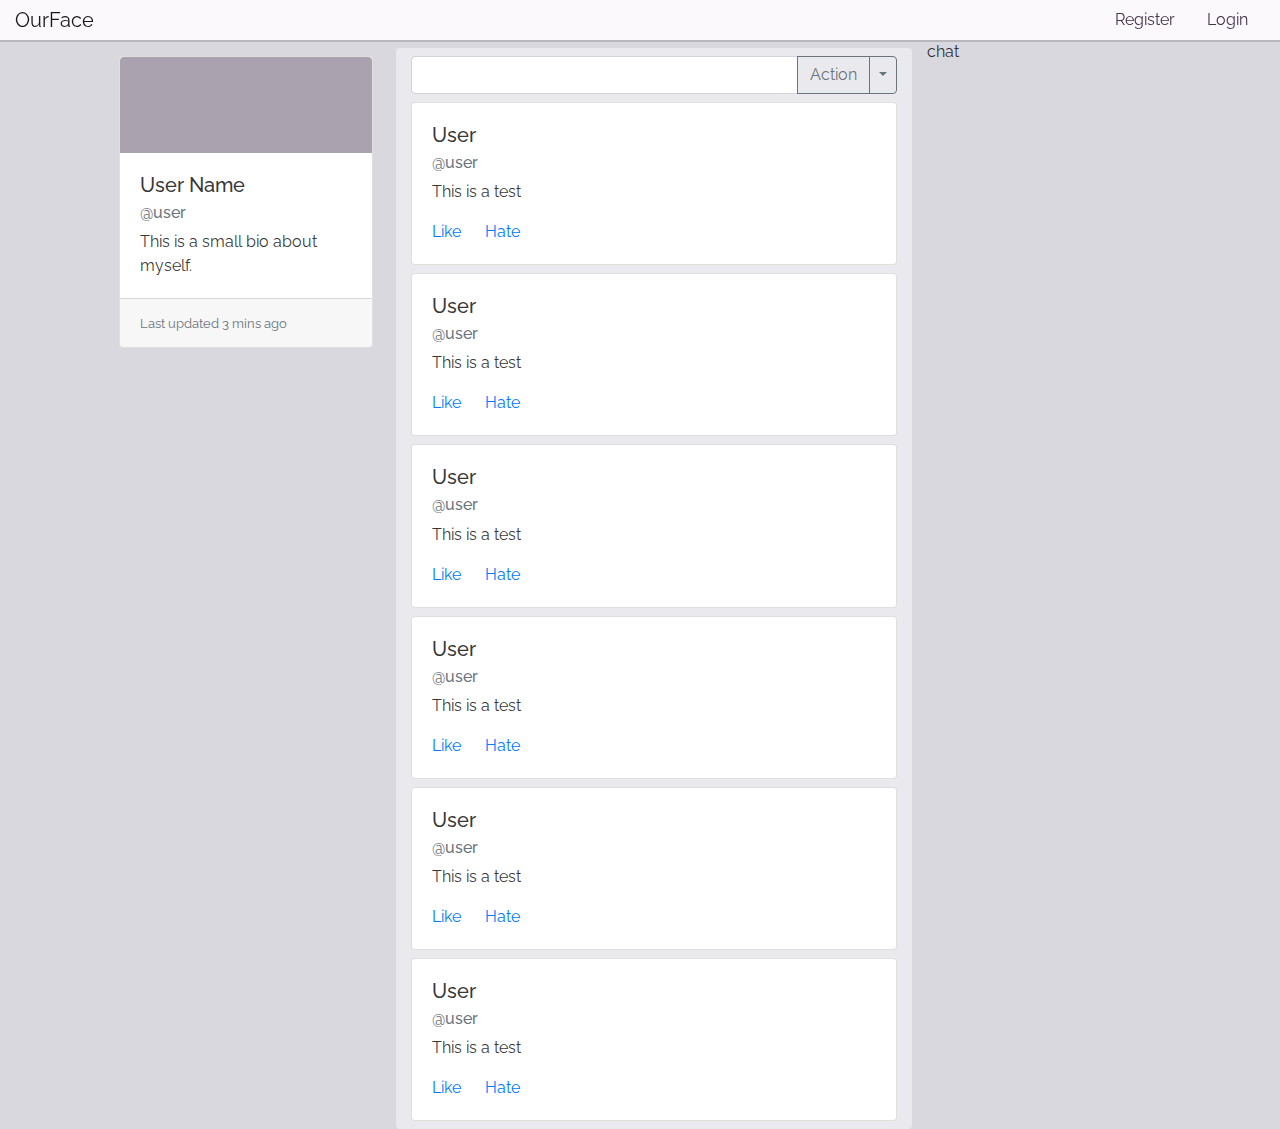
==== squelette/bad.html @ 3f465d60 "Update" ====
<!DOCTYPE html>
<!--[if lte IE 6]><html class="preIE7 preIE8 preIE9"><![endif]-->
<!--[if IE 7]><html class="preIE8 preIE9"><![endif]-->
<!--[if IE 8]><html class="preIE9"><![endif]-->
<!--[if gte IE 9]><!--><html><!--<![endif]-->
  <head>
    <meta charset="UTF-8">
  <meta http-equiv="X-UA-Compatible" content="IE=edge,chrome=1">
  <meta name="viewport" content="width=device-width,initial-scale=1">
    <title>OurFace</title>
  <meta name="author" content="name">
  <meta name="description" content="description here">
  <meta name="keywords" content="keywords,here">

  <link rel="stylesheet" href="//fonts.googleapis.com/css?family=Raleway:200,300,400,500,700" type="text/css">
  <link href="bad/css/bootstrap.min.css" rel="stylesheet">
  <link href="bad/css/bad.css" rel="stylesheet">
  </head>
  <body>
    <script src="https://code.jquery.com/jquery-3.2.1.slim.min.js" integrity="sha384-KJ3o2DKtIkvYIK3UENzmM7KCkRr/rE9/Qpg6aAZGJwFDMVNA/GpGFF93hXpG5KkN" crossorigin="anonymous"></script>
    <script src="https://cdnjs.cloudflare.com/ajax/libs/popper.js/1.12.9/umd/popper.min.js" integrity="sha384-ApNbgh9B+Y1QKtv3Rn7W3mgPxhU9K/ScQsAP7hUibX39j7fakFPskvXusvfa0b4Q" crossorigin="anonymous"></script>
    <script src="https://maxcdn.bootstrapcdn.com/bootstrap/4.0.0/js/bootstrap.min.js" integrity="sha384-JZR6Spejh4U02d8jOt6vLEHfe/JQGiRRSQQxSfFWpi1MquVdAyjUar5+76PVCmYl" crossorigin="anonymous"></script>
    <!-- nav -->
    <nav class="navbar navbar-light fixed-top bg-light flex-md-nowrap p-0 shadow">
      <a class="navbar-brand col-sm-3 col-md-1 mr-0 text-center" href="?">OurFace</a>
      <ul class="nav navbar-right px-3">
        <li class="nav-item">
          <a class="nav-link" href="#">Register</a>
        </li>
        <li class="nav-item">
          <a class="nav-link" href="#">Login</a>
        </li>
      </ul>
    </nav>

    <div class="container-fluid">
      <div class="row">

        <nav class="col col-lg-3 sidebar dashboard dashboard-left">
          <div class="BProfile">
            <div class="card-deck">
              <div class="card">
                <div class="SProfileCover card-img-top"></div>
                <div class="card-body">
                  <h5 class="card-title">User Name</h5>
                  <h6 class="card-subtitle mb-2 text-muted">@user</h6>
                  <p class="card-text">This is a small bio about myself.</p>
                </div>
                <div class="card-footer">
                  <small class="text-muted">Last updated 3 mins ago</small>
                </div>
              </div>
            </div>
          </div>
        </nav>

        <div class="col posts-main">
          <div class="compose">

            <div class="input-group">
              <input type="text" class="form-control" aria-label="Text input with segmented dropdown button">
              <div class="input-group-append">
                <button type="button" class="btn btn-outline-secondary">Action</button>
                <button type="button" class="btn btn-outline-secondary dropdown-toggle dropdown-toggle-split" data-toggle="dropdown" aria-haspopup="true" aria-expanded="false">
                  <span class="sr-only">Toggle Dropdown</span>
                </button>
                <div class="dropdown-menu">
                  <a class="dropdown-item" href="#">Action</a>
                  <a class="dropdown-item" href="#">Another action</a>
                  <a class="dropdown-item" href="#">Something else here</a>
                  <div role="separator" class="dropdown-divider"></div>
                  <a class="dropdown-item" href="#">Separated link</a>
                </div>
              </div>
            </div>
          </div>
          <div>
            <div class="card post">
              <div class="card-body">
                <h5 class="card-title">User</h5>
                <h6 class="card-subtitle mb-2 text-muted">@user</h6>
                <p class="card-text">This is a test</p>
                <a href="#" class="card-link">Like</a>
                <a href="#" class="card-link">Hate</a>
              </div>
            </div>
            <div class="card post">
              <div class="card-body">
                <h5 class="card-title">User</h5>
                <h6 class="card-subtitle mb-2 text-muted">@user</h6>
                <p class="card-text">This is a test</p>
                <a href="#" class="card-link">Like</a>
                <a href="#" class="card-link">Hate</a>
              </div>
            </div>
            <div class="card post">
              <div class="card-body">
                <h5 class="card-title">User</h5>
                <h6 class="card-subtitle mb-2 text-muted">@user</h6>
                <p class="card-text">This is a test</p>
                <a href="#" class="card-link">Like</a>
                <a href="#" class="card-link">Hate</a>
              </div>
            </div>
            <div class="card post">
              <div class="card-body">
                <h5 class="card-title">User</h5>
                <h6 class="card-subtitle mb-2 text-muted">@user</h6>
                <p class="card-text">This is a test</p>
                <a href="#" class="card-link">Like</a>
                <a href="#" class="card-link">Hate</a>
              </div>
            </div>
            <div class="card post">
              <div class="card-body">
                <h5 class="card-title">User</h5>
                <h6 class="card-subtitle mb-2 text-muted">@user</h6>
                <p class="card-text">This is a test</p>
                <a href="#" class="card-link">Like</a>
                <a href="#" class="card-link">Hate</a>
              </div>
            </div>
            <div class="card post">
              <div class="card-body">
                <h5 class="card-title">User</h5>
                <h6 class="card-subtitle mb-2 text-muted">@user</h6>
                <p class="card-text">This is a test</p>
                <a href="#" class="card-link">Like</a>
                <a href="#" class="card-link">Hate</a>
              </div>
            </div>
          </div>
        </div>

        <div class="col-lg-3">
            chat
        </div>

      </div>
    </div>


  </body>
</html>
---- squelette/bad/css/bad.css ----
html, body {
    font-family: 'Raleway', sans-serif;
    background-color: #d9d8df;
    color: rgba(0,0,0,0.8);
}

.bg-light {
  background-color: #fbf9fb!important;
}

.nav-link {
  color:#45324d;
}

.shadow {
    box-shadow: 0 2px 0px rgba(0,0,0,.15)!important;
}

.dashboard-left {
  margin-top: 8px;
  min-width: 300px;
}

.BProfile {
  padding: 8px;
  /*border-radius: 16px;
  background-color: rgba(251, 249, 251, 0.5);*/
}

.posts-main {
  margin-top: 8px;
  background-color: rgba(251, 249, 251, 0.5);
  border-radius: 4px;
  min-width: 300px;
}

.SProfileCover {
  background-color: #aaa3af;
  background-image: url(https://pbs.twimg.com/profile_banners/2763154210/1507469504/600x200);
  background-size: 100%;
  height: 96px;
  border-top-left-radius: inherit;
  border-top-right-radius: inherit;
  background-position: 0 50%;
  width: 100%;
  padding: 0;
  transition: background-size .6s ease-in-out;
}

.compose {
  margin-top: 8px;
}

.post {
  margin-top: 8px;
  margin-bottom: 8px;
}

.container-fluid {
  padding-top: 80px;
  transition: width .6s ease-in-out;
}

@media (min-width: 576px) {
  .container-fluid {
    padding-top: 40px;
  }

  .SProfileCover {
    background-size: cover;
    transition: background-size .6s ease-in-out;
  }

}
@media (min-width: 1100px) {
  .container-fluid {
    width: 85%;
    margin: 0 auto;
    transition: width .6s ease-in-out;
  }
  .SProfileCover {
    background-size: cover;
    transition: background-size .6s ease-in-out;
  }
}
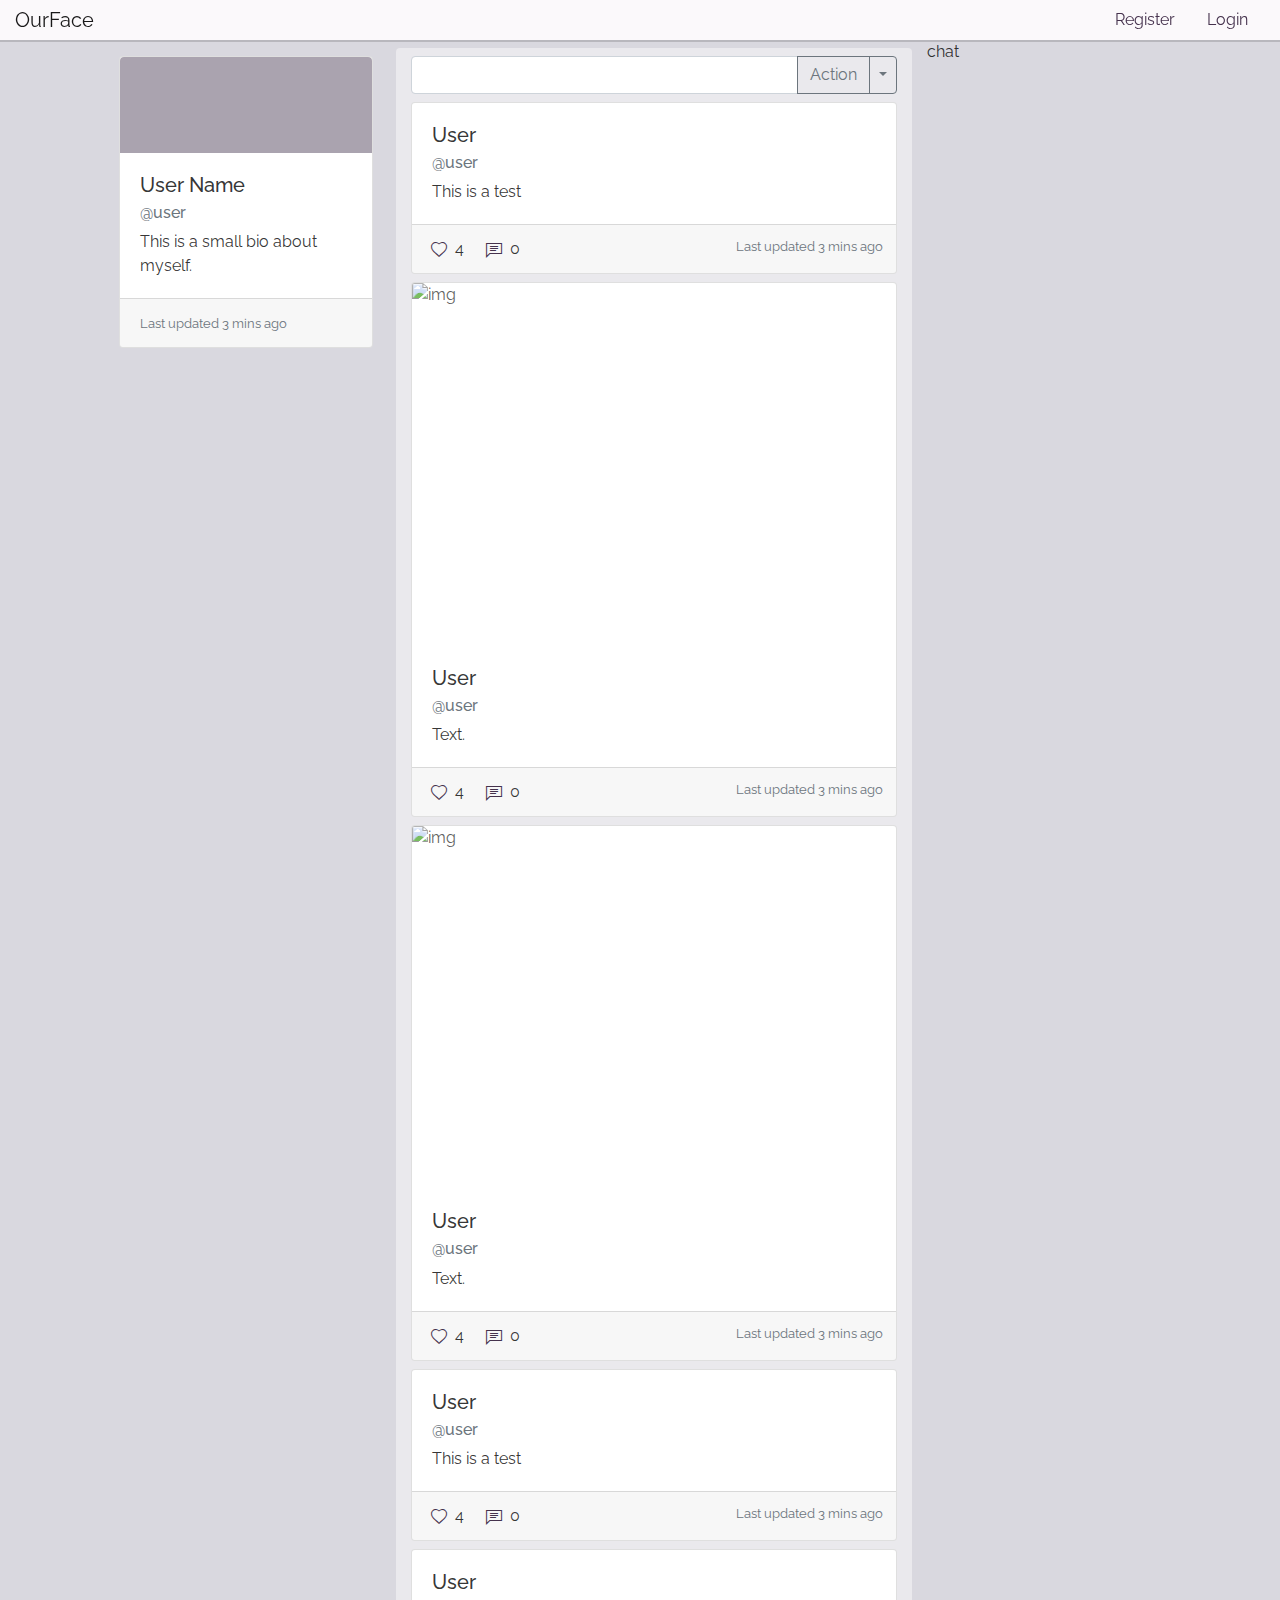
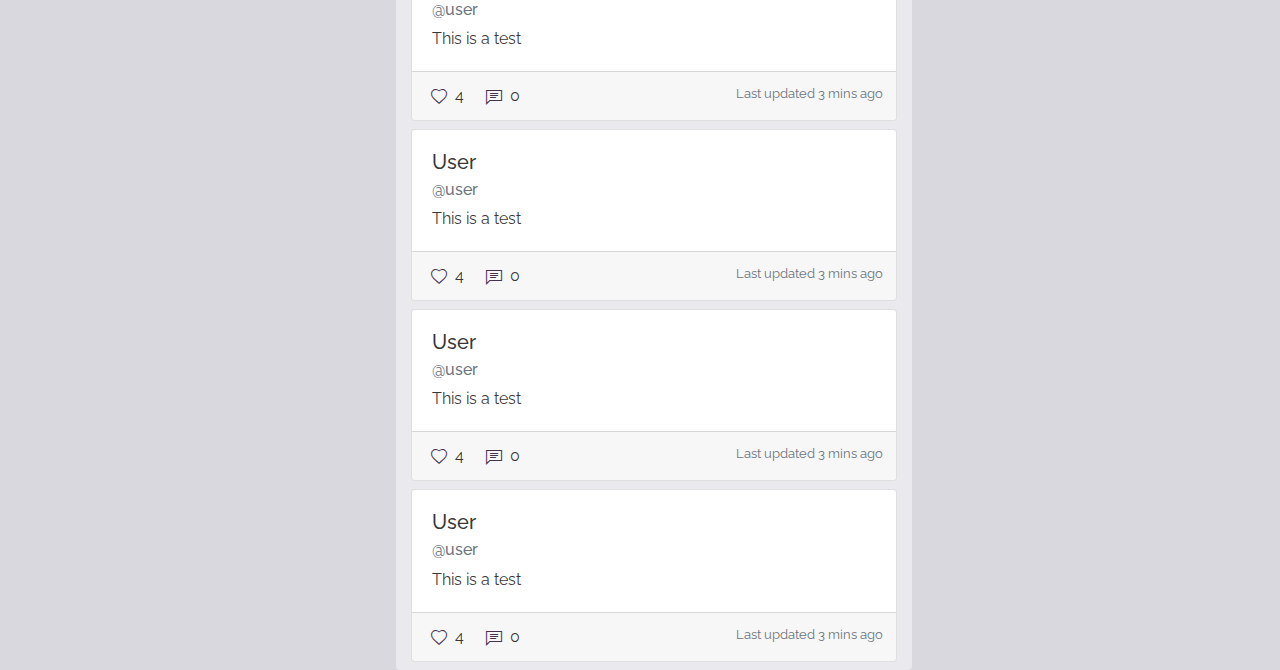
==== commit fbc08598: "Added fontIcon" ====
--- a/squelette/bad.html
+++ b/squelette/bad.html
@@ -14,6 +14,7 @@
 
   <link rel="stylesheet" href="//fonts.googleapis.com/css?family=Raleway:200,300,400,500,700" type="text/css">
   <link href="bad/css/bootstrap.min.css" rel="stylesheet">
+  <link href="css/icons.css" rel="stylesheet">
   <link href="bad/css/bad.css" rel="stylesheet">
   </head>
   <body>
@@ -80,53 +81,217 @@
                 <h5 class="card-title">User</h5>
                 <h6 class="card-subtitle mb-2 text-muted">@user</h6>
                 <p class="card-text">This is a test</p>
-                <a href="#" class="card-link">Like</a>
-                <a href="#" class="card-link">Hate</a>
-              </div>
-            </div>
-            <div class="card post">
-              <div class="card-body">
-                <h5 class="card-title">User</h5>
-                <h6 class="card-subtitle mb-2 text-muted">@user</h6>
-                <p class="card-text">This is a test</p>
-                <a href="#" class="card-link">Like</a>
-                <a href="#" class="card-link">Hate</a>
-              </div>
-            </div>
-            <div class="card post">
-              <div class="card-body">
-                <h5 class="card-title">User</h5>
-                <h6 class="card-subtitle mb-2 text-muted">@user</h6>
-                <p class="card-text">This is a test</p>
-                <a href="#" class="card-link">Like</a>
-                <a href="#" class="card-link">Hate</a>
-              </div>
-            </div>
-            <div class="card post">
-              <div class="card-body">
-                <h5 class="card-title">User</h5>
-                <h6 class="card-subtitle mb-2 text-muted">@user</h6>
-                <p class="card-text">This is a test</p>
-                <a href="#" class="card-link">Like</a>
-                <a href="#" class="card-link">Hate</a>
-              </div>
-            </div>
-            <div class="card post">
-              <div class="card-body">
-                <h5 class="card-title">User</h5>
-                <h6 class="card-subtitle mb-2 text-muted">@user</h6>
-                <p class="card-text">This is a test</p>
-                <a href="#" class="card-link">Like</a>
-                <a href="#" class="card-link">Hate</a>
-              </div>
-            </div>
-            <div class="card post">
-              <div class="card-body">
-                <h5 class="card-title">User</h5>
-                <h6 class="card-subtitle mb-2 text-muted">@user</h6>
-                <p class="card-text">This is a test</p>
-                <a href="#" class="card-link">Like</a>
-                <a href="#" class="card-link">Hate</a>
+              </div>
+              <div class="card-footer">
+                <div class="post-actions row">
+                  <div href="#" class="post-action">
+                    <span class="icon icon-like">
+                    </span>
+                    <span class="count">4</span>
+                  </div>
+                  <div href="#" class="post-action">
+                    <span class="icon icon-com">
+                    </span>
+                    <span class="count">0</span>
+                  </div>
+
+                  <div class="card-link flex-grow-1 post-date">
+                    <small class="text-muted float-right">Last updated 3 mins ago</small>
+                  </div>
+                </div>
+              </div>
+            </div>
+
+            <div class="card post">
+              <div class="post-image">
+                <div class="post-image-align">
+                  <div class="post-image-contain">
+                    <img class="post-img card-img-top" alt="img" src="https://pbs.twimg.com/media/Dr8nJ-mX0AA-Ora.jpg">
+                  </div>
+                </div>
+
+              </div>
+              <div class="card-body">
+                <h5 class="card-title">User</h5>
+                <h6 class="card-subtitle mb-2 text-muted">@user</h6>
+                <p class="card-text">Text.</p>
+              </div>
+              <div class="card-footer">
+                <div class="post-actions row">
+                  <div href="#" class="post-action">
+                    <span class="icon icon-like">
+                    </span>
+                    <span class="count">4</span>
+                  </div>
+                  <div href="#" class="post-action">
+                    <span class="icon icon-com">
+                    </span>
+                    <span class="count">0</span>
+                  </div>
+
+                  <div class="card-link flex-grow-1 post-date">
+                    <small class="text-muted float-right">Last updated 3 mins ago</small>
+                  </div>
+                </div>
+              </div>
+            </div>
+
+            <div class="card post">
+              <div class="post-image">
+                <div class="post-image-align">
+                  <div class="post-image-contain">
+                    <img class="post-img card-img-top" alt="img" src="https://pbs.twimg.com/media/Dr8nJ-mX0AA-Ora.jpg">
+                  </div>
+                </div>
+
+              </div>
+              <div class="card-body">
+                <h5 class="card-title">User</h5>
+                <h6 class="card-subtitle mb-2 text-muted">@user</h6>
+                <p class="card-text">Text.</p>
+              </div>
+              <div class="card-footer">
+                <div class="post-actions row">
+                  <div href="#" class="post-action">
+                    <span class="icon icon-like">
+                    </span>
+                    <span class="count">4</span>
+                  </div>
+                  <div href="#" class="post-action">
+                    <span class="icon icon-com">
+                    </span>
+                    <span class="count">0</span>
+                  </div>
+
+                  <div class="card-link flex-grow-1 post-date">
+                    <small class="text-muted float-right">Last updated 3 mins ago</small>
+                  </div>
+                </div>
+              </div>
+            </div>
+
+            <div class="card post">
+              <div class="card-body">
+                <h5 class="card-title">User</h5>
+                <h6 class="card-subtitle mb-2 text-muted">@user</h6>
+                <p class="card-text">This is a test</p>
+              </div>
+              <div class="card-footer">
+                <div class="post-actions row">
+                  <div href="#" class="post-action">
+                    <span class="icon icon-like">
+                    </span>
+                    <span class="count">4</span>
+                  </div>
+                  <div href="#" class="post-action">
+                    <span class="icon icon-com">
+                    </span>
+                    <span class="count">0</span>
+                  </div>
+
+                  <div class="card-link flex-grow-1 post-date">
+                    <small class="text-muted float-right">Last updated 3 mins ago</small>
+                  </div>
+                </div>
+              </div>            </div>
+            <div class="card post">
+              <div class="card-body">
+                <h5 class="card-title">User</h5>
+                <h6 class="card-subtitle mb-2 text-muted">@user</h6>
+                <p class="card-text">This is a test</p>
+              </div>
+              <div class="card-footer">
+                <div class="post-actions row">
+                  <div href="#" class="post-action">
+                    <span class="icon icon-like">
+                    </span>
+                    <span class="count">4</span>
+                  </div>
+                  <div href="#" class="post-action">
+                    <span class="icon icon-com">
+                    </span>
+                    <span class="count">0</span>
+                  </div>
+
+                  <div class="card-link flex-grow-1 post-date">
+                    <small class="text-muted float-right">Last updated 3 mins ago</small>
+                  </div>
+                </div>
+              </div>
+            </div>
+            <div class="card post">
+              <div class="card-body">
+                <h5 class="card-title">User</h5>
+                <h6 class="card-subtitle mb-2 text-muted">@user</h6>
+                <p class="card-text">This is a test</p>
+              </div>
+              <div class="card-footer">
+                <div class="post-actions row">
+                  <div href="#" class="post-action">
+                    <span class="icon icon-like">
+                    </span>
+                    <span class="count">4</span>
+                  </div>
+                  <div href="#" class="post-action">
+                    <span class="icon icon-com">
+                    </span>
+                    <span class="count">0</span>
+                  </div>
+
+                  <div class="card-link flex-grow-1 post-date">
+                    <small class="text-muted float-right">Last updated 3 mins ago</small>
+                  </div>
+                </div>
+              </div>
+            </div>
+            <div class="card post">
+              <div class="card-body">
+                <h5 class="card-title">User</h5>
+                <h6 class="card-subtitle mb-2 text-muted">@user</h6>
+                <p class="card-text">This is a test</p>
+              </div>
+              <div class="card-footer">
+                <div class="post-actions row">
+                  <div href="#" class="post-action">
+                    <span class="icon icon-like">
+                    </span>
+                    <span class="count">4</span>
+                  </div>
+                  <div href="#" class="post-action">
+                    <span class="icon icon-com">
+                    </span>
+                    <span class="count">0</span>
+                  </div>
+
+                  <div class="card-link flex-grow-1 post-date">
+                    <small class="text-muted float-right">Last updated 3 mins ago</small>
+                  </div>
+                </div>
+              </div>
+            </div>
+            <div class="card post">
+              <div class="card-body">
+                <h5 class="card-title">User</h5>
+                <h6 class="card-subtitle mb-2 text-muted">@user</h6>
+                <p class="card-text">This is a test</p>
+              </div>
+              <div class="card-footer">
+                <div class="post-actions row">
+                  <div href="#" class="post-action">
+                    <span class="icon icon-like">
+                    </span>
+                    <span class="count">4</span>
+                  </div>
+                  <div href="#" class="post-action">
+                    <span class="icon icon-com">
+                    </span>
+                    <span class="count">0</span>
+                  </div>
+
+                  <div class="card-link flex-grow-1 post-date">
+                    <small class="text-muted float-right">Last updated 3 mins ago</small>
+                  </div>
+                </div>
               </div>
             </div>
           </div>
--- a/squelette/css/icons.css
+++ b/squelette/css/icons.css
@@ -0,0 +1,52 @@
+@font-face {
+  font-family: 'phoebe';
+  src:  url('../fonts/phoebe.eot?wy4dy6');
+  src:  url('../fonts/phoebe.eot?wy4dy6#iefix') format('embedded-opentype'),
+    url('../fonts/phoebe.ttf?wy4dy6') format('truetype'),
+    url('../fonts/phoebe.woff?wy4dy6') format('woff'),
+    url('../fonts/phoebe.svg?wy4dy6#phoebe') format('svg');
+  font-weight: normal;
+  font-style: normal;
+}
+
+.icon {
+  /* use !important to prevent issues with browser extensions that change fonts */
+  font-family: 'phoebe' !important;
+  speak: none;
+  font-style: normal;
+  font-weight: normal;
+  font-variant: normal;
+  text-transform: none;
+  line-height: 1;
+
+  /* Better Font Rendering =========== */
+  -webkit-font-smoothing: antialiased;
+  -moz-osx-font-smoothing: grayscale;
+
+  font-size: 24px;
+}
+
+.icon-like:before {
+  content: "\e900";
+  color: #45324d;
+}
+.icon-like-b:before {
+  content: "\e901";
+  color: #45324d;
+}
+.icon-com:before {
+  content: "\e902";
+  color: #45324d;
+}
+.icon-com-b:before {
+  content: "\e903";
+  color: #45324d;
+}
+.icon-edit:before {
+  content: "\e904";
+  color: #45324d;
+}
+.icon-edit-b:before {
+  content: "\e905";
+  color: #45324d;
+}
--- a/squelette/bad/css/bad.css
+++ b/squelette/bad/css/bad.css
@@ -1,3 +1,9 @@
+@font-face {
+	font-family: 'rosettaIconFont';
+	src: url(../fonts/rosetta-icons-Regular.woff);
+	src: url(../fonts/rosetta-icons-Regular.ttf);
+}
+
 html, body {
     font-family: 'Raleway', sans-serif;
     background-color: #d9d8df;
@@ -25,6 +31,40 @@
   padding: 8px;
   /*border-radius: 16px;
   background-color: rgba(251, 249, 251, 0.5);*/
+}
+
+.post-image {
+  overflow: hidden;
+  position: relative;
+  vertical-align: top;
+  width: 100%;
+  /* max-width: 312px; */
+  max-height: 384px;
+  /* border: 1px solid rgba(0,0,0,0.1); */
+  opacity: .8;
+}
+
+.post-image-align {
+  padding-top: 75%;
+  display: block;
+}
+
+.post-image-contain {
+  bottom: 0;
+  left: 0;
+  position: absolute;
+  right: 0;
+  top: 0;
+  height: 100%;
+  width: 100%;
+}
+
+.post-img {
+  width: 100%;
+  top: -0px;
+  position: relative;
+  display: block;
+  max-width: 100%;
 }
 
 .posts-main {
@@ -61,6 +101,41 @@
   transition: width .6s ease-in-out;
 }
 
+.post-actions {
+  display: flex;
+}
+.post-action {
+  display: flex;
+  margin-left: 8px;
+  border-radius: 12px;
+  padding-right: 8px;
+  padding-left: 2px;
+  transition: all .2s ease-in-out;
+}
+.post-action:hover {
+  background: rgba(231, 73, 148, .3);
+  cursor: pointer;
+  transition: all .2s ease-in-out;
+}
+
+.post-date {
+  padding-right: 8px;
+}
+
+.count {
+  margin-left: 4px;
+}
+
+.icon {
+  width: 24px;
+  height: 24px;
+  display: block;
+}
+
+.icon-like {
+  /*background-image: url(../../images/ico/like.svg);*/
+}
+
 @media (min-width: 576px) {
   .container-fluid {
     padding-top: 40px;
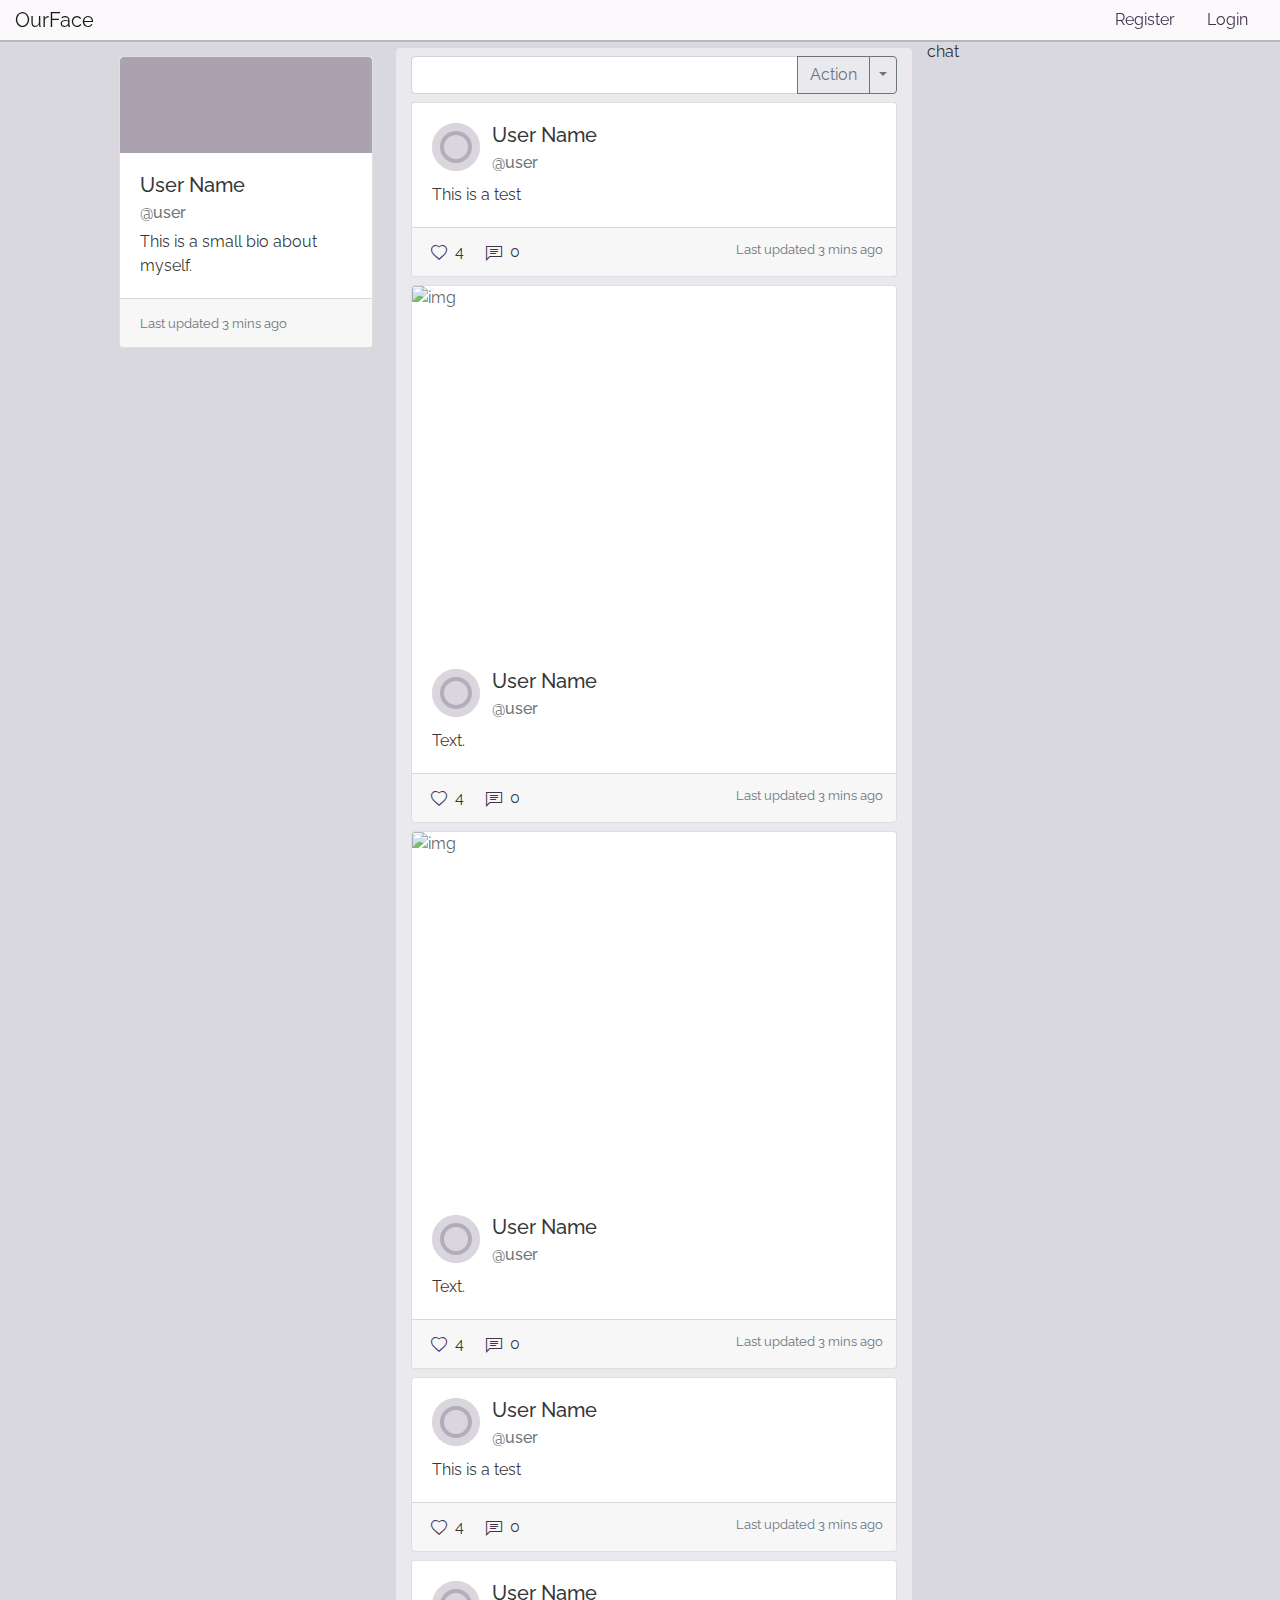
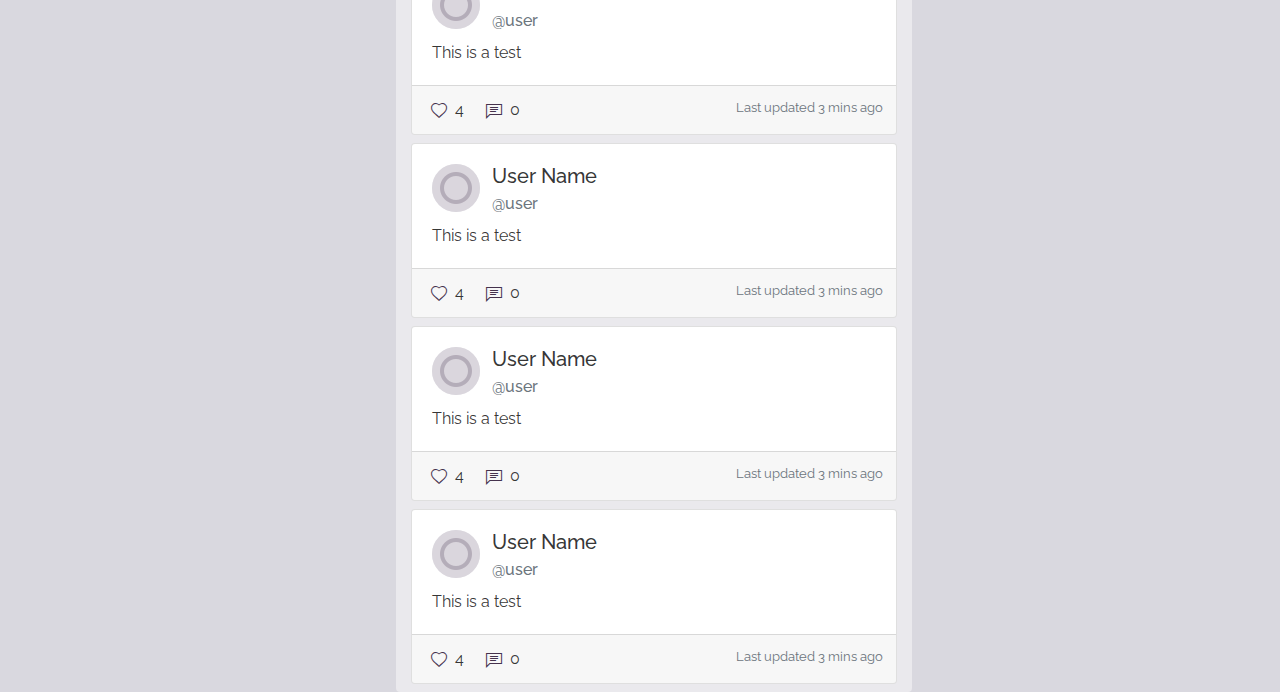
==== commit 16561f4f: "push" ====
--- a/squelette/bad.html
+++ b/squelette/bad.html
@@ -78,8 +78,15 @@
           <div>
             <div class="card post">
               <div class="card-body">
-                <h5 class="card-title">User</h5>
-                <h6 class="card-subtitle mb-2 text-muted">@user</h6>
+                <div class="d-flex account-small">
+                  <div class="avatar-container">
+                    <img class="avatar-image" src="images/ico/def48.png" alt="">
+                  </div>
+                  <div class="name-container flex-grow-1">
+                    <h5 class="card-title">User Name</h5>
+                    <h6 class="card-subtitle mb-2 text-muted">@user</h6>
+                  </div>
+                </div>
                 <p class="card-text">This is a test</p>
               </div>
               <div class="card-footer">
@@ -112,8 +119,15 @@
 
               </div>
               <div class="card-body">
-                <h5 class="card-title">User</h5>
-                <h6 class="card-subtitle mb-2 text-muted">@user</h6>
+                <div class="d-flex account-small">
+                  <div class="avatar-container">
+                    <img class="avatar-image" src="images/ico/def48.png" alt="">
+                  </div>
+                  <div class="name-container flex-grow-1">
+                    <h5 class="card-title">User Name</h5>
+                    <h6 class="card-subtitle mb-2 text-muted">@user</h6>
+                  </div>
+                </div>
                 <p class="card-text">Text.</p>
               </div>
               <div class="card-footer">
@@ -146,8 +160,15 @@
 
               </div>
               <div class="card-body">
-                <h5 class="card-title">User</h5>
-                <h6 class="card-subtitle mb-2 text-muted">@user</h6>
+                <div class="d-flex account-small">
+                  <div class="avatar-container">
+                    <img class="avatar-image" src="images/ico/def48.png" alt="">
+                  </div>
+                  <div class="name-container flex-grow-1">
+                    <h5 class="card-title">User Name</h5>
+                    <h6 class="card-subtitle mb-2 text-muted">@user</h6>
+                  </div>
+                </div>
                 <p class="card-text">Text.</p>
               </div>
               <div class="card-footer">
@@ -172,8 +193,15 @@
 
             <div class="card post">
               <div class="card-body">
-                <h5 class="card-title">User</h5>
-                <h6 class="card-subtitle mb-2 text-muted">@user</h6>
+                <div class="d-flex account-small">
+                  <div class="avatar-container">
+                    <img class="avatar-image" src="images/ico/def48.png" alt="">
+                  </div>
+                  <div class="name-container flex-grow-1">
+                    <h5 class="card-title">User Name</h5>
+                    <h6 class="card-subtitle mb-2 text-muted">@user</h6>
+                  </div>
+                </div>
                 <p class="card-text">This is a test</p>
               </div>
               <div class="card-footer">
@@ -196,83 +224,111 @@
               </div>            </div>
             <div class="card post">
               <div class="card-body">
-                <h5 class="card-title">User</h5>
-                <h6 class="card-subtitle mb-2 text-muted">@user</h6>
-                <p class="card-text">This is a test</p>
-              </div>
-              <div class="card-footer">
-                <div class="post-actions row">
-                  <div href="#" class="post-action">
-                    <span class="icon icon-like">
-                    </span>
-                    <span class="count">4</span>
-                  </div>
-                  <div href="#" class="post-action">
-                    <span class="icon icon-com">
-                    </span>
-                    <span class="count">0</span>
-                  </div>
-
-                  <div class="card-link flex-grow-1 post-date">
-                    <small class="text-muted float-right">Last updated 3 mins ago</small>
-                  </div>
-                </div>
-              </div>
-            </div>
-            <div class="card post">
-              <div class="card-body">
-                <h5 class="card-title">User</h5>
-                <h6 class="card-subtitle mb-2 text-muted">@user</h6>
-                <p class="card-text">This is a test</p>
-              </div>
-              <div class="card-footer">
-                <div class="post-actions row">
-                  <div href="#" class="post-action">
-                    <span class="icon icon-like">
-                    </span>
-                    <span class="count">4</span>
-                  </div>
-                  <div href="#" class="post-action">
-                    <span class="icon icon-com">
-                    </span>
-                    <span class="count">0</span>
-                  </div>
-
-                  <div class="card-link flex-grow-1 post-date">
-                    <small class="text-muted float-right">Last updated 3 mins ago</small>
-                  </div>
-                </div>
-              </div>
-            </div>
-            <div class="card post">
-              <div class="card-body">
-                <h5 class="card-title">User</h5>
-                <h6 class="card-subtitle mb-2 text-muted">@user</h6>
-                <p class="card-text">This is a test</p>
-              </div>
-              <div class="card-footer">
-                <div class="post-actions row">
-                  <div href="#" class="post-action">
-                    <span class="icon icon-like">
-                    </span>
-                    <span class="count">4</span>
-                  </div>
-                  <div href="#" class="post-action">
-                    <span class="icon icon-com">
-                    </span>
-                    <span class="count">0</span>
-                  </div>
-
-                  <div class="card-link flex-grow-1 post-date">
-                    <small class="text-muted float-right">Last updated 3 mins ago</small>
-                  </div>
-                </div>
-              </div>
-            </div>
-            <div class="card post">
-              <div class="card-body">
-                <h5 class="card-title">User</h5>
-                <h6 class="card-subtitle mb-2 text-muted">@user</h6>
+                <div class="d-flex account-small">
+                  <div class="avatar-container">
+                    <img class="avatar-image" src="images/ico/def48.png" alt="">
+                  </div>
+                  <div class="name-container flex-grow-1">
+                    <h5 class="card-title">User Name</h5>
+                    <h6 class="card-subtitle mb-2 text-muted">@user</h6>
+                  </div>
+                </div>
+                <p class="card-text">This is a test</p>
+              </div>
+              <div class="card-footer">
+                <div class="post-actions row">
+                  <div href="#" class="post-action">
+                    <span class="icon icon-like">
+                    </span>
+                    <span class="count">4</span>
+                  </div>
+                  <div href="#" class="post-action">
+                    <span class="icon icon-com">
+                    </span>
+                    <span class="count">0</span>
+                  </div>
+
+                  <div class="card-link flex-grow-1 post-date">
+                    <small class="text-muted float-right">Last updated 3 mins ago</small>
+                  </div>
+                </div>
+              </div>
+            </div>
+            <div class="card post">
+              <div class="card-body">
+                <div class="d-flex account-small">
+                  <div class="avatar-container">
+                    <img class="avatar-image" src="images/ico/def48.png" alt="">
+                  </div>
+                  <div class="name-container flex-grow-1">
+                    <h5 class="card-title">User Name</h5>
+                    <h6 class="card-subtitle mb-2 text-muted">@user</h6>
+                  </div>
+                </div>
+                <p class="card-text">This is a test</p>
+              </div>
+              <div class="card-footer">
+                <div class="post-actions row">
+                  <div href="#" class="post-action">
+                    <span class="icon icon-like">
+                    </span>
+                    <span class="count">4</span>
+                  </div>
+                  <div href="#" class="post-action">
+                    <span class="icon icon-com">
+                    </span>
+                    <span class="count">0</span>
+                  </div>
+
+                  <div class="card-link flex-grow-1 post-date">
+                    <small class="text-muted float-right">Last updated 3 mins ago</small>
+                  </div>
+                </div>
+              </div>
+            </div>
+            <div class="card post">
+              <div class="card-body">
+                <div class="d-flex account-small">
+                  <div class="avatar-container">
+                    <img class="avatar-image" src="images/ico/def48.png" alt="">
+                  </div>
+                  <div class="name-container flex-grow-1">
+                    <h5 class="card-title">User Name</h5>
+                    <h6 class="card-subtitle mb-2 text-muted">@user</h6>
+                  </div>
+                </div>
+                <p class="card-text">This is a test</p>
+              </div>
+              <div class="card-footer">
+                <div class="post-actions row">
+                  <div href="#" class="post-action">
+                    <span class="icon icon-like">
+                    </span>
+                    <span class="count">4</span>
+                  </div>
+                  <div href="#" class="post-action">
+                    <span class="icon icon-com">
+                    </span>
+                    <span class="count">0</span>
+                  </div>
+
+                  <div class="card-link flex-grow-1 post-date">
+                    <small class="text-muted float-right">Last updated 3 mins ago</small>
+                  </div>
+                </div>
+              </div>
+            </div>
+            <div class="card post">
+              <div class="card-body">
+                <div class="d-flex account-small">
+                  <div class="avatar-container">
+                    <img class="avatar-image" src="images/ico/def48.png" alt="">
+                  </div>
+                  <div class="name-container flex-grow-1">
+                    <h5 class="card-title">User Name</h5>
+                    <h6 class="card-subtitle mb-2 text-muted">@user</h6>
+                  </div>
+                </div>
                 <p class="card-text">This is a test</p>
               </div>
               <div class="card-footer">
--- a/squelette/bad/css/bad.css
+++ b/squelette/bad/css/bad.css
@@ -101,6 +101,23 @@
   transition: width .6s ease-in-out;
 }
 
+.avatar-image {
+  background: #eae9ed;
+  display: block;
+  width: 48px;
+  height: 48px;
+  border-radius: 50%;
+}
+
+.account-small {
+  margin-bottom: 12px;
+  height: 48px;
+}
+
+.name-container {
+  padding-left: 12px;
+}
+
 .post-actions {
   display: flex;
 }
@@ -113,7 +130,7 @@
   transition: all .2s ease-in-out;
 }
 .post-action:hover {
-  background: rgba(231, 73, 148, .3);
+  background: #dad6dd;
   cursor: pointer;
   transition: all .2s ease-in-out;
 }
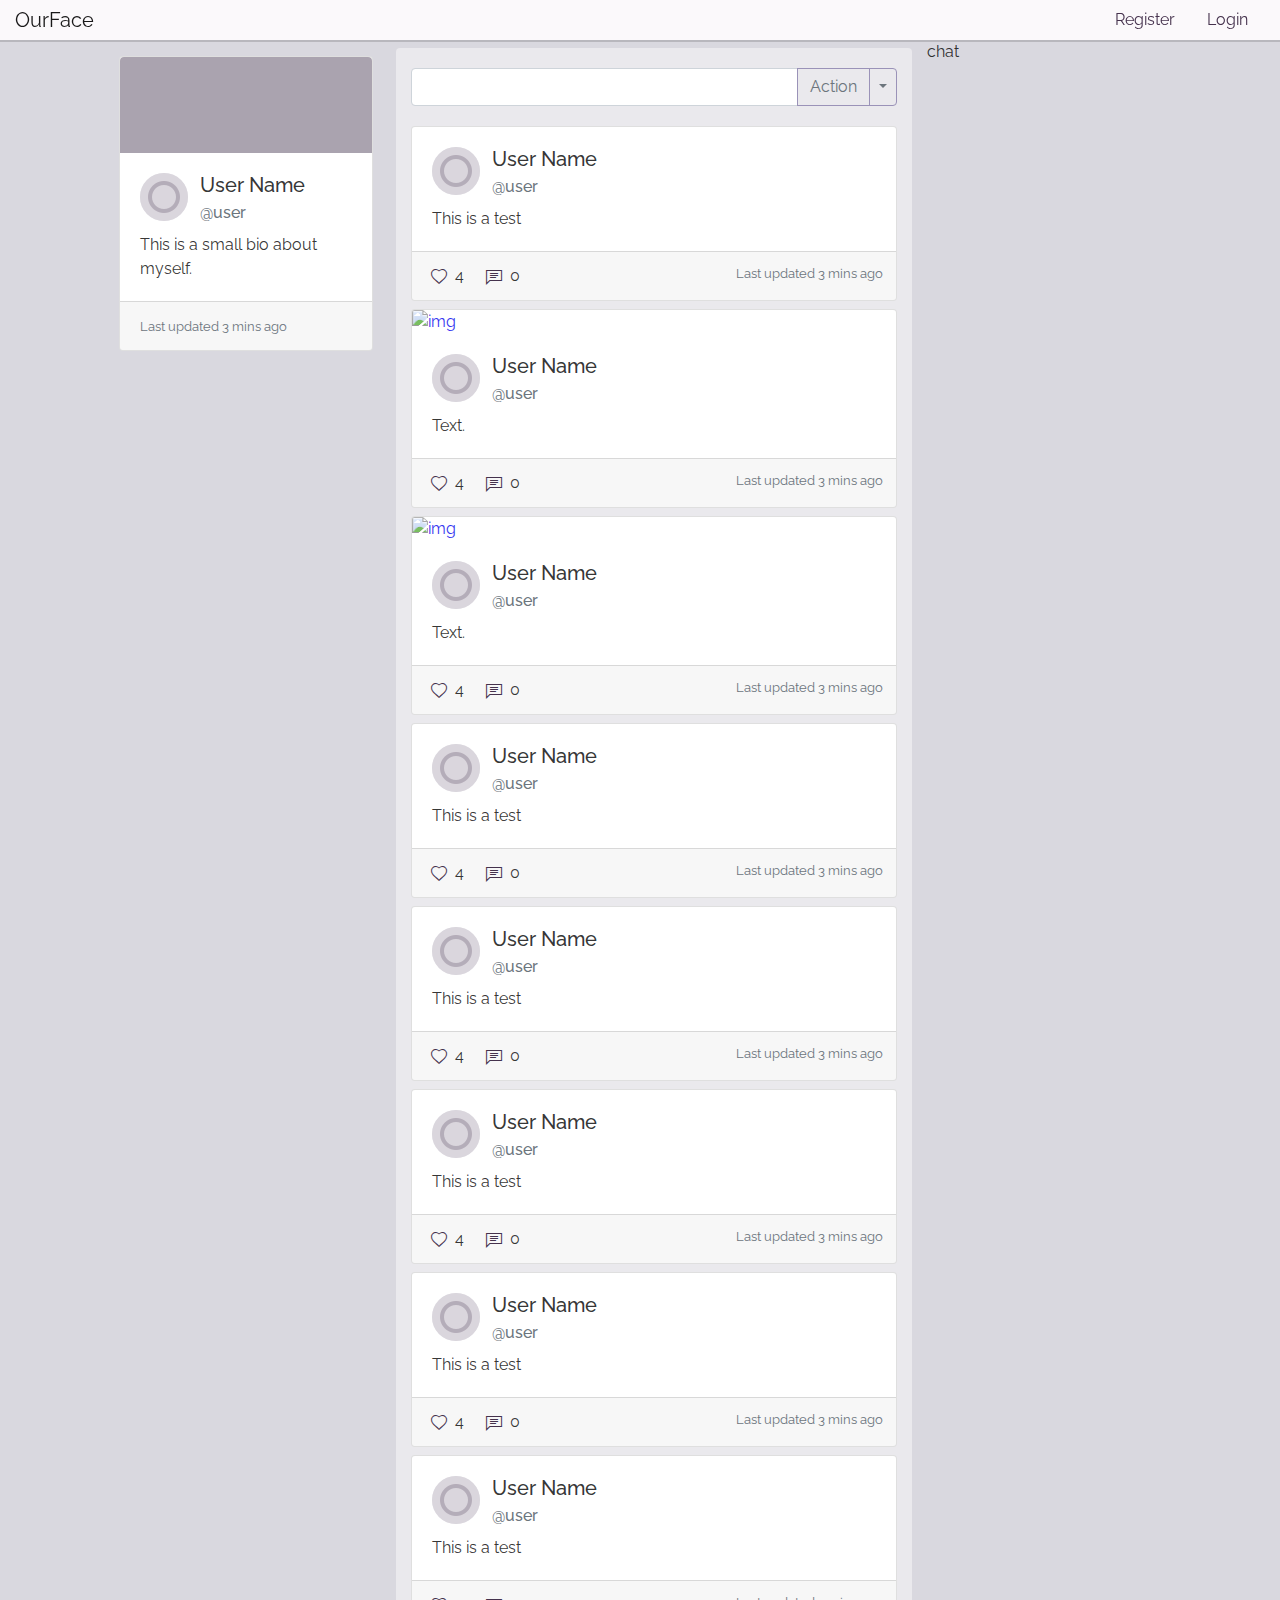
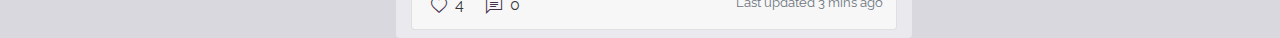
==== commit 8d1f0d2d: "commiting" ====
--- a/squelette/bad.html
+++ b/squelette/bad.html
@@ -1,8 +1,5 @@
 <!DOCTYPE html>
-<!--[if lte IE 6]><html class="preIE7 preIE8 preIE9"><![endif]-->
-<!--[if IE 7]><html class="preIE8 preIE9"><![endif]-->
-<!--[if IE 8]><html class="preIE9"><![endif]-->
-<!--[if gte IE 9]><!--><html><!--<![endif]-->
+<html>
   <head>
     <meta charset="UTF-8">
   <meta http-equiv="X-UA-Compatible" content="IE=edge,chrome=1">
@@ -18,17 +15,36 @@
   <link href="bad/css/bad.css" rel="stylesheet">
   </head>
   <body>
+
+    <!--[if IE]>
+    <script src="https://code.jquery.com/jquery-3.2.1.slim.min.js"></script>
+    <script src="bad/js/stickyfill.js"></script>
+    <script>$(function() {
+      Stickyfill.add($('.sticky'));
+      Stickyfill.add($('.affix-top'));
+    });</script>
+    <![endif]-->
     <script src="https://code.jquery.com/jquery-3.2.1.slim.min.js" integrity="sha384-KJ3o2DKtIkvYIK3UENzmM7KCkRr/rE9/Qpg6aAZGJwFDMVNA/GpGFF93hXpG5KkN" crossorigin="anonymous"></script>
     <script src="https://cdnjs.cloudflare.com/ajax/libs/popper.js/1.12.9/umd/popper.min.js" integrity="sha384-ApNbgh9B+Y1QKtv3Rn7W3mgPxhU9K/ScQsAP7hUibX39j7fakFPskvXusvfa0b4Q" crossorigin="anonymous"></script>
     <script src="https://maxcdn.bootstrapcdn.com/bootstrap/4.0.0/js/bootstrap.min.js" integrity="sha384-JZR6Spejh4U02d8jOt6vLEHfe/JQGiRRSQQxSfFWpi1MquVdAyjUar5+76PVCmYl" crossorigin="anonymous"></script>
+
+    <script>
+    if (navigator.userAgent.indexOf("Chrome") == -1){ // Fuck you IE I hate you
+      document.write("\<script src='bad/js/stickyfill.js' type='text/javascript'>\<\/script>");
+      $(function() {
+        Stickyfill.add($('.sticky'));
+        Stickyfill.add($('.affix-top'));
+      });
+    }
+    </script>
     <!-- nav -->
     <nav class="navbar navbar-light fixed-top bg-light flex-md-nowrap p-0 shadow">
       <a class="navbar-brand col-sm-3 col-md-1 mr-0 text-center" href="?">OurFace</a>
       <ul class="nav navbar-right px-3">
-        <li class="nav-item">
+        <li class="nav-item" id="register">
           <a class="nav-link" href="#">Register</a>
         </li>
-        <li class="nav-item">
+        <li class="nav-item" id="login">
           <a class="nav-link" href="#">Login</a>
         </li>
       </ul>
@@ -43,8 +59,15 @@
               <div class="card">
                 <div class="SProfileCover card-img-top"></div>
                 <div class="card-body">
-                  <h5 class="card-title">User Name</h5>
-                  <h6 class="card-subtitle mb-2 text-muted">@user</h6>
+                  <div class="d-flex account-small">
+                    <div class="avatar-container">
+                      <img class="avatar-image" src="images/ico/def48.png" alt="">
+                    </div>
+                    <div class="name-container flex-grow-1">
+                      <h5 class="card-title">User Name</h5>
+                      <h6 class="card-subtitle mb-2 text-muted">@user</h6>
+                    </div>
+                  </div>
                   <p class="card-text">This is a small bio about myself.</p>
                 </div>
                 <div class="card-footer">
@@ -56,7 +79,7 @@
         </nav>
 
         <div class="col posts-main">
-          <div class="compose">
+          <div class="compose affix-top">
 
             <div class="input-group">
               <input type="text" class="form-control" aria-label="Text input with segmented dropdown button">
@@ -75,6 +98,14 @@
               </div>
             </div>
           </div>
+
+          <div class="fixed-bottom">
+            <div class="float-right action-button">
+              <span class="icon icon-large icon-edit">
+              </span>
+            </div>
+          </div>
+
           <div>
             <div class="card post">
               <div class="card-body">
@@ -154,10 +185,9 @@
               <div class="post-image">
                 <div class="post-image-align">
                   <div class="post-image-contain">
-                    <img class="post-img card-img-top" alt="img" src="https://pbs.twimg.com/media/Dr8nJ-mX0AA-Ora.jpg">
-                  </div>
-                </div>
-
+                    <img class="post-img card-img-top" alt="img" src="https://pbs.twimg.com/media/DsC3ZsiUwAEnw6f.jpg">
+                  </div>
+                </div>
               </div>
               <div class="card-body">
                 <div class="d-flex account-small">
@@ -353,7 +383,7 @@
           </div>
         </div>
 
-        <div class="col-lg-3">
+        <div class="col-lg-3" id="chats">
             chat
         </div>
 
--- a/squelette/bad/css/bad.css
+++ b/squelette/bad/css/bad.css
@@ -45,8 +45,15 @@
 }
 
 .post-image-align {
-  padding-top: 75%;
-  display: block;
+	width: 100%;
+  height: 100%;
+  -webkit-box-direction: normal;
+  -webkit-box-orient: vertical;
+  flex-direction: column;
+  color: -webkit-link;
+  cursor: pointer;
+  max-height: 256px;
+	overflow: hidden;
 }
 
 .post-image-contain {
@@ -57,6 +64,8 @@
   top: 0;
   height: 100%;
   width: 100%;
+	display: ruby-base;
+	display: contents;
 }
 
 .post-img {
@@ -143,28 +152,161 @@
   margin-left: 4px;
 }
 
+
+.affix-top {
+	position: sticky;
+	top: 40px;
+	z-index: 50;
+	background: #eae9ed;
+	padding: 12px 0px;
+}
+
+.action-button {
+  margin: 16px 12px;
+  padding: 12px;
+  background: #f7f7f7;
+  border-radius: 50%;
+  border: 1px solid #d8d8d8;
+  box-shadow: 0px 4px 1px rgba(0, 0, 0, .15);
+	transition: all .2s ease-in-out;
+}
+
+.action-button:hover {
+    cursor: pointer;
+    box-shadow: 0px 6px 4px rgba(0, 0, 0, .15);
+    /* background: transparent; */
+    border: 1px solid #bcabc7;
+    transition: all .2s ease-in-out;
+    background: #bcabc7;
+    /* color: #f7f7f7; */
+    /* -webkit-text-fill-color: #f7f7f7; */
+}
+
+.navbar-right {
+  flex-grow: 1;
+}
+
+.col-centered {
+  float: none;
+  margin: 0 auto;
+}
+
+.alter-container {
+	display: flex;
+	position: fixed;
+	width: 100%;
+	margin-top: 16px;
+  top: 48px;
+}
+
+.top-15p {
+	margin-top: 15%;
+}
+
+#basic-addon1 {
+	margin-bottom: -1px;
+	border-bottom-right-radius: 0;
+	border-bottom-left-radius: 0;
+}
+#inputPassword {
+	margin-bottom: 10px;
+	border-top-left-radius: 0;
+	border-top-right-radius: 0;
+}
+#login {
+	margin-left: auto;
+}
+#register, #login {
+	min-width: 96px;
+	text-align: center;
+	transition: all .2s ease-in-out;
+}
+#register:hover, #login:hover {
+	background: #dad6dd;
+	border-radius: .25rem .25rem 0 0;
+	cursor: pointer;
+	transition: all .2s ease-in-out;
+}
+#chats {
+	position: fixed;
+	margin-left: 100%;
+	background: #d9d8df;
+	top: 0;
+	left: 0;
+	width: 100vw;
+	height: 100vh;
+	/*transition: all .3s ease-in-out;*/
+}
+
+
 .icon {
   width: 24px;
   height: 24px;
   display: block;
 }
 
+.icon-large {
+	width: 32px;
+	height: 32px;
+	font-size: 32px;
+}
+
 .icon-like {
   /*background-image: url(../../images/ico/like.svg);*/
 }
 
+/* Hidding rules */
+
+.dashboard-left {
+	display: none;
+}
+.action-button {
+	display: block;
+}
+.compose {
+	display: none;
+}
+/* Ends here */
+
 @media (min-width: 576px) {
+	#login {
+		margin-left: 0;
+	}
+	.navbar-right {
+		flex-grow: 0;
+	}
+	#register, #login {
+		min-width: initial;
+		text-align: initial;
+    transition: all .2s ease-in-out;
+	}
+
   .container-fluid {
     padding-top: 40px;
   }
-
   .SProfileCover {
     background-size: cover;
     transition: background-size .6s ease-in-out;
   }
+	.dashboard-left {
+		display: block;
+	}
+	.action-button {
+		display: none;
+	}
+	.compose {
+    display: block;
+	}
+
 
 }
 @media (min-width: 1100px) {
+	#chats {
+		position: initial;
+		margin-left: 0;
+		width: initial;
+		height: initial;
+	}
   .container-fluid {
     width: 85%;
     margin: 0 auto;
@@ -175,3 +317,73 @@
     transition: background-size .6s ease-in-out;
   }
 }
+
+/* Bootstrap theme fixes */
+
+.form-control:focus {
+    border-color: #9a92b8;
+    outline: 0;
+    box-shadow: none;
+}
+
+.btn-outline-secondary {
+    border-color: #9a92b8;
+}
+
+.btn-outline-secondary:hover {
+    /* background-color: #9a92b8; */
+    /* border-color: #9a92b8; */
+    box-shadow: inset 0px 0px 0px 4px #9a92b8;
+    background: transparent;
+    color: #611861;
+}
+
+.btn-outline-secondary.focus, .btn-outline-secondary:focus {
+    box-shadow: none;
+    /* box-shadow: inset 0px 0px 0px 4px #9a92b8; */
+    /* background: transparent; */
+    background-color: #9a92b8;
+    border-color: #9a92b8;
+    color: #fff;
+}
+
+.btn-outline-secondary:not(:disabled):not(.disabled).active, .btn-outline-secondary:not(:disabled):not(.disabled):active, .show>.btn-outline-secondary.dropdown-toggle {
+    background-color: #9a92b8;
+    border-color: #9a92b8;
+}
+
+.btn-outline-secondary:not(:disabled):not(.disabled).active:focus, .btn-outline-secondary:not(:disabled):not(.disabled):active:focus, .show>.btn-outline-secondary.dropdown-toggle:focus {
+    box-shadow: none;
+    background-color: #9a92b8;
+    border-color: transparent;
+    transition: all .1s ease-in-out;
+}
+
+.btn-primary:hover {
+    color: #fff;
+    background-color: #8c83af;
+    border-color: #7f74a4;
+    transition: all .2s ease-in-out;
+}
+
+.btn-primary {
+    background-color: #9a92b8;
+    border-color: #9b93b8;
+}
+
+.btn-primary:not(:disabled):not(.disabled).active, .btn-primary:not(:disabled):not(.disabled):active, .show>.btn-primary.dropdown-toggle {
+    color: #fbf9fb;
+    background-color: #9a92b8;
+    border-color: #9a92b8;
+    transition: all .2s ease-in-out;
+}
+
+.btn-primary.focus, .btn-primary:focus {
+    box-shadow: inset 0 0 0 0.2rem #8d84ae;
+    transition: all .2s ease-in-out;
+}
+
+.btn-primary:not(:disabled):not(.disabled).active:focus, .btn-primary:not(:disabled):not(.disabled):active:focus, .show>.btn-primary.dropdown-toggle:focus {
+    box-shadow: inset 0 0 0 0.2rem #9a92b8;
+    transition: all .2s ease-in-out;
+}
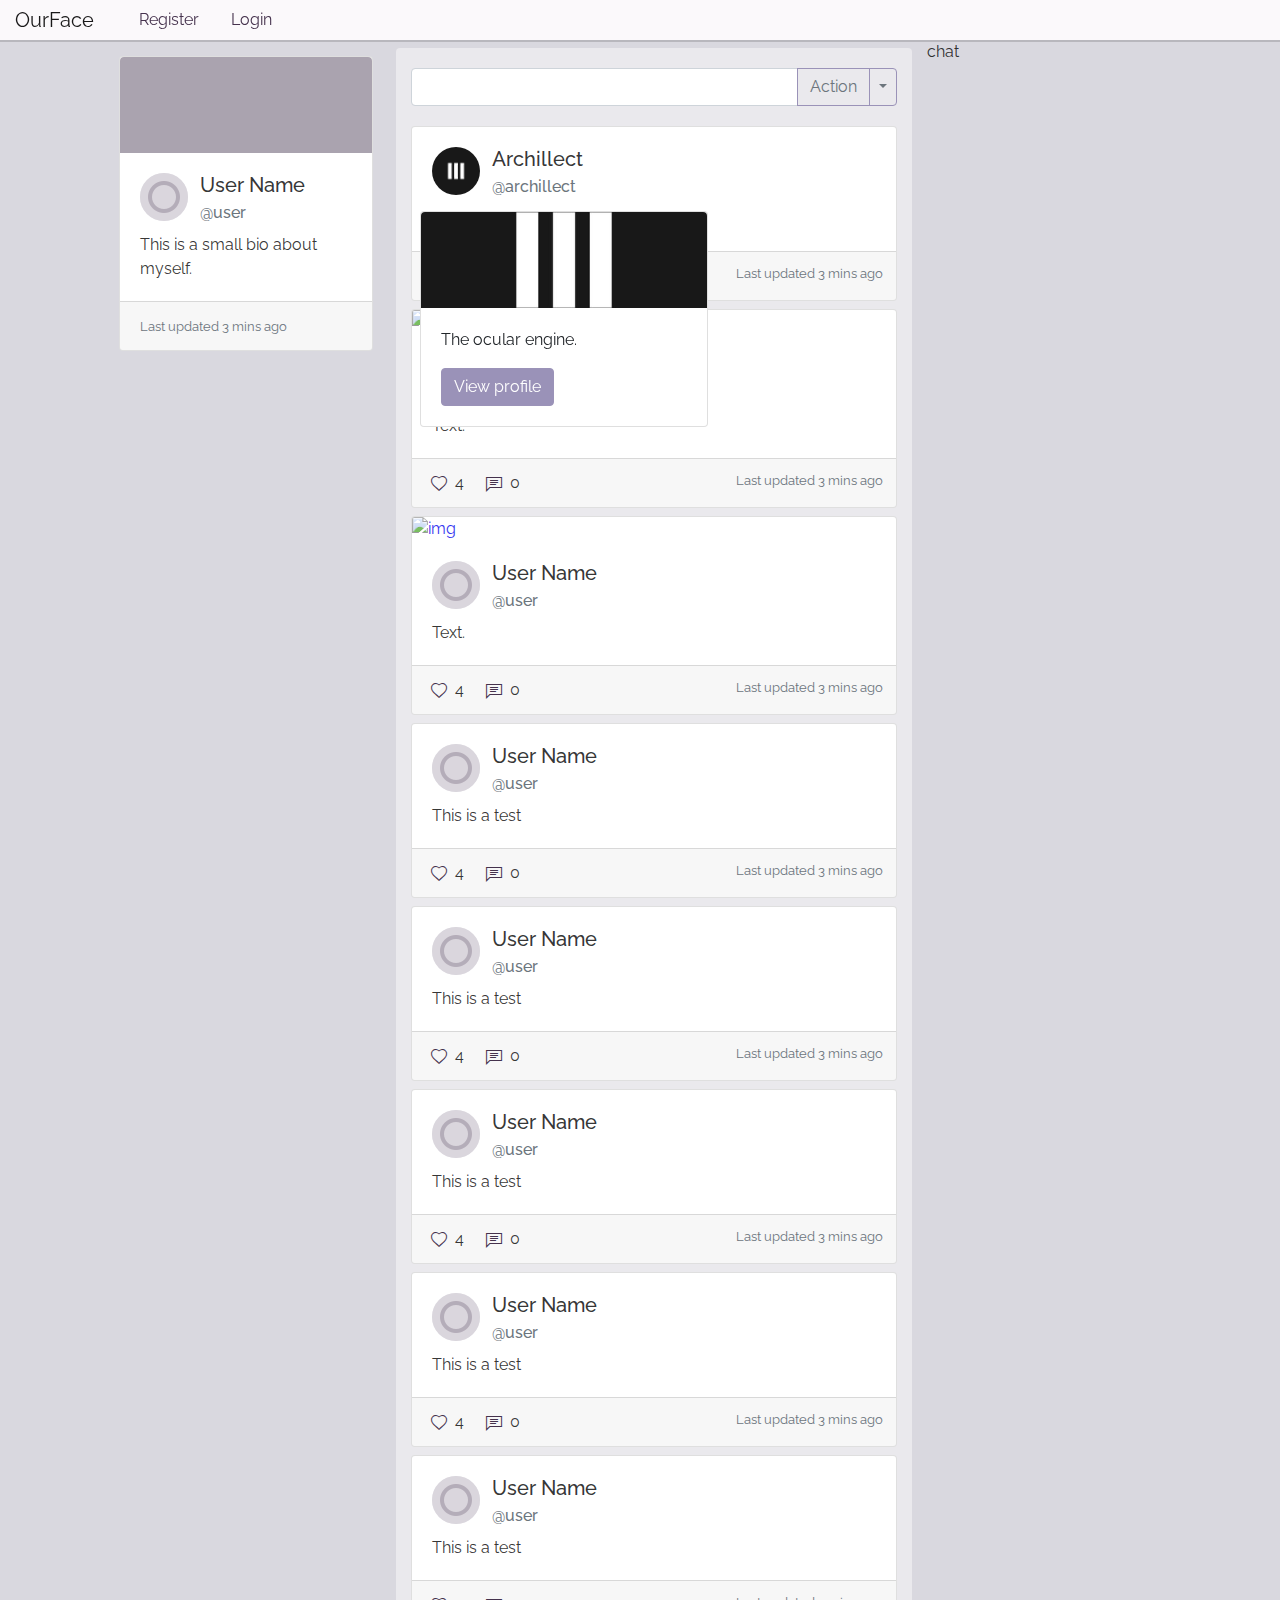
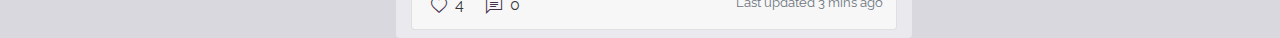
==== commit 0e3bbc90: "Twitter-style popups using api o/" ====
--- a/squelette/bad.html
+++ b/squelette/bad.html
@@ -109,16 +109,25 @@
           <div>
             <div class="card post">
               <div class="card-body">
-                <div class="d-flex account-small">
-                  <div class="avatar-container">
-                    <img class="avatar-image" src="images/ico/def48.png" alt="">
-                  </div>
-                  <div class="name-container flex-grow-1">
-                    <h5 class="card-title">User Name</h5>
-                    <h6 class="card-subtitle mb-2 text-muted">@user</h6>
-                  </div>
-                </div>
-                <p class="card-text">This is a test</p>
+                <div class="d-flex account-small" data-user-id="2">
+                  <div class="avatar-container">
+                    <img class="avatar-image" src="profile-image/2_400x400.jpg" alt="">
+                  </div>
+                  <div class="name-container flex-grow-1">
+                    <h5 class="card-title">Archillect</h5>
+                    <h6 class="card-subtitle mb-2 text-muted">@archillect</h6>
+                  </div>
+                  <div class="floating-card" style="width: 18rem;">
+                    <div class="card">
+                      <div class="SProfileCover card-img-top" style="background-image: url(profile-image/2_400x400.jpg)"></div>
+                      <div class="card-body">
+                        <p class="card-text">The ocular engine.</p>
+                        <a href="#" class="btn btn-primary">View profile</a>
+                      </div>
+                    </div>
+                  </div>
+                </div>
+                <p class="card-text">This is a test. Hover my profile</p>
               </div>
               <div class="card-footer">
                 <div class="post-actions row">
@@ -158,6 +167,7 @@
                     <h5 class="card-title">User Name</h5>
                     <h6 class="card-subtitle mb-2 text-muted">@user</h6>
                   </div>
+                  <div class="floating-card" style="width: 18rem;"></div>
                 </div>
                 <p class="card-text">Text.</p>
               </div>
--- a/squelette/bad/css/bad.css
+++ b/squelette/bad/css/bad.css
@@ -110,17 +110,117 @@
   transition: width .6s ease-in-out;
 }
 
+.nav-avatar {
+	height: 32px;
+	line-height: 48px;
+	margin-top: 4px;
+	margin-bottom: 4px;
+	display: flex;
+	line-height: 32px;
+}
+
+.nav-avatar .avatar-image {
+    width: 32px;
+    height: 32px;
+}
+
+.nav-avatar .card-title {
+	line-height: 32px;
+}
+
+.nav-avatar .name-container {
+	padding-right: 12px;
+}
+
+.nav-icon {
+	width: 36px;
+	height: 36px;
+	line-height: 40px;
+	flex-grow: 1;
+	margin: 0 8px;
+	margin-top: 4px;
+}
+.nav-icon:hover {
+    border-bottom: 4px solid rgba(0, 0, 0, 0.25);
+		cursor: pointer;
+}
+
+.nav-icon svg {
+  vertical-align: unset;
+	width: 32px;
+	height: 32px;
+	margin: 0 auto;
+	display: block;
+}
+
+.svg-icon-home-1, .svg-icon-home-2, .svg-icon-chats-1, .svg-icon-chats-2, .svg-icon-friends-1, .svg-icon-friends-2 {
+	transform-origin: center;
+	transition: all .4s ease-in-out;
+}
+
+.nav-icon:hover .svg-icon-home-2 {
+	transform: translateY(1px);
+	transition: all .2s ease-in-out;
+}
+.nav-icon:hover .svg-icon-chats-1 {
+  transform: translate(-1px, -1px);
+	transition: all .2s ease-in-out;
+}
+.nav-icon:hover .svg-icon-friends-2 {
+	transform: rotate(-5deg);
+	transform-origin: center;
+	transition: all .2s ease-in-out;
+}
+.nav-icon:hover .svg-icon-friends-1 {
+	/*transform: rotate(5deg);*/
+	transform-origin: center;
+	transition: all .2s ease-in-out;
+}
+
+.avatar-dropdown {
+    display: flex;
+    color: inherit;
+    text-decoration: none;
+    height: 32px;
+    transition: all .2s ease-in-out;
+    border-radius: 16px;
+    background: rgba(0, 0, 0, 0);
+    background-attachment: fixed;
+}
+
+.avatar-dropdown::after {
+    display: none;
+}
+
+.avatar-dropdown:hover {
+    color: inherit;
+    text-decoration: none;
+    background: rgba(0,0,0,.15);
+    border-radius: 16px;
+    transition: all .2s ease-in-out;
+}
+
 .avatar-image {
   background: #eae9ed;
   display: block;
   width: 48px;
   height: 48px;
   border-radius: 50%;
+	user-select: none;
+	-webkit-user-drag: none;
 }
 
 .account-small {
   margin-bottom: 12px;
   height: 48px;
+}
+
+
+.dropdown-item.active, .dropdown-item:active {
+	color: #fbf9fb;
+	background-color: #9a92b8;
+	border-color: #9a92b8;
+	transition: all .2s ease-in-out;
 }
 
 .name-container {
@@ -196,7 +296,9 @@
 	position: fixed;
 	width: 100%;
 	margin-top: 16px;
-  top: 48px;
+  top: 76px;
+  right: 0;
+	z-index: 99;
 }
 
 .top-15p {
@@ -238,6 +340,20 @@
 	/*transition: all .3s ease-in-out;*/
 }
 
+.floating-card {
+	width: 18rem;
+	position: absolute;
+	z-index: 1000;
+	/* display: none; */
+	float: left;
+	font-size: 1rem;
+	color: #212529;
+	text-align: left;
+	list-style: none;
+	/*top: 80px;*/
+	left: 8px;
+  margin-top: 64px;
+}
 
 .icon {
   width: 24px;
@@ -266,6 +382,20 @@
 .compose {
 	display: none;
 }
+.nav-avatar .name-container {
+	overflow: hidden;
+  text-overflow: ellipsis;
+  width: 0px;
+  padding: 0;
+	transition: all .4s ease-in-out;
+}
+#pp {
+  flex-grow: 1;
+}
+#pp .dropdown {
+	margin: 0 auto;
+}
+
 /* Ends here */
 
 @media (min-width: 576px) {
@@ -273,14 +403,33 @@
 		margin-left: 0;
 	}
 	.navbar-right {
-		flex-grow: 0;
+		/*flex-grow: 0;*/
 	}
 	#register, #login {
 		min-width: initial;
 		text-align: initial;
     transition: all .2s ease-in-out;
 	}
-
+	.nav-avatar .name-container {
+		width: inherit;
+		padding-right: 12px;
+		padding-left: 12px;
+		transition: all .4s ease-in-out;
+	}
+	#pp {
+	  flex-grow: 0;
+		margin-left: auto;
+	}
+	#pp .dropdown {
+		margin: initial;
+	}
+	.nav-icon {
+		flex-grow: 0;
+	}
+
+		.alter-container {
+		  top: 48px;
+		}
   .container-fluid {
     padding-top: 40px;
   }
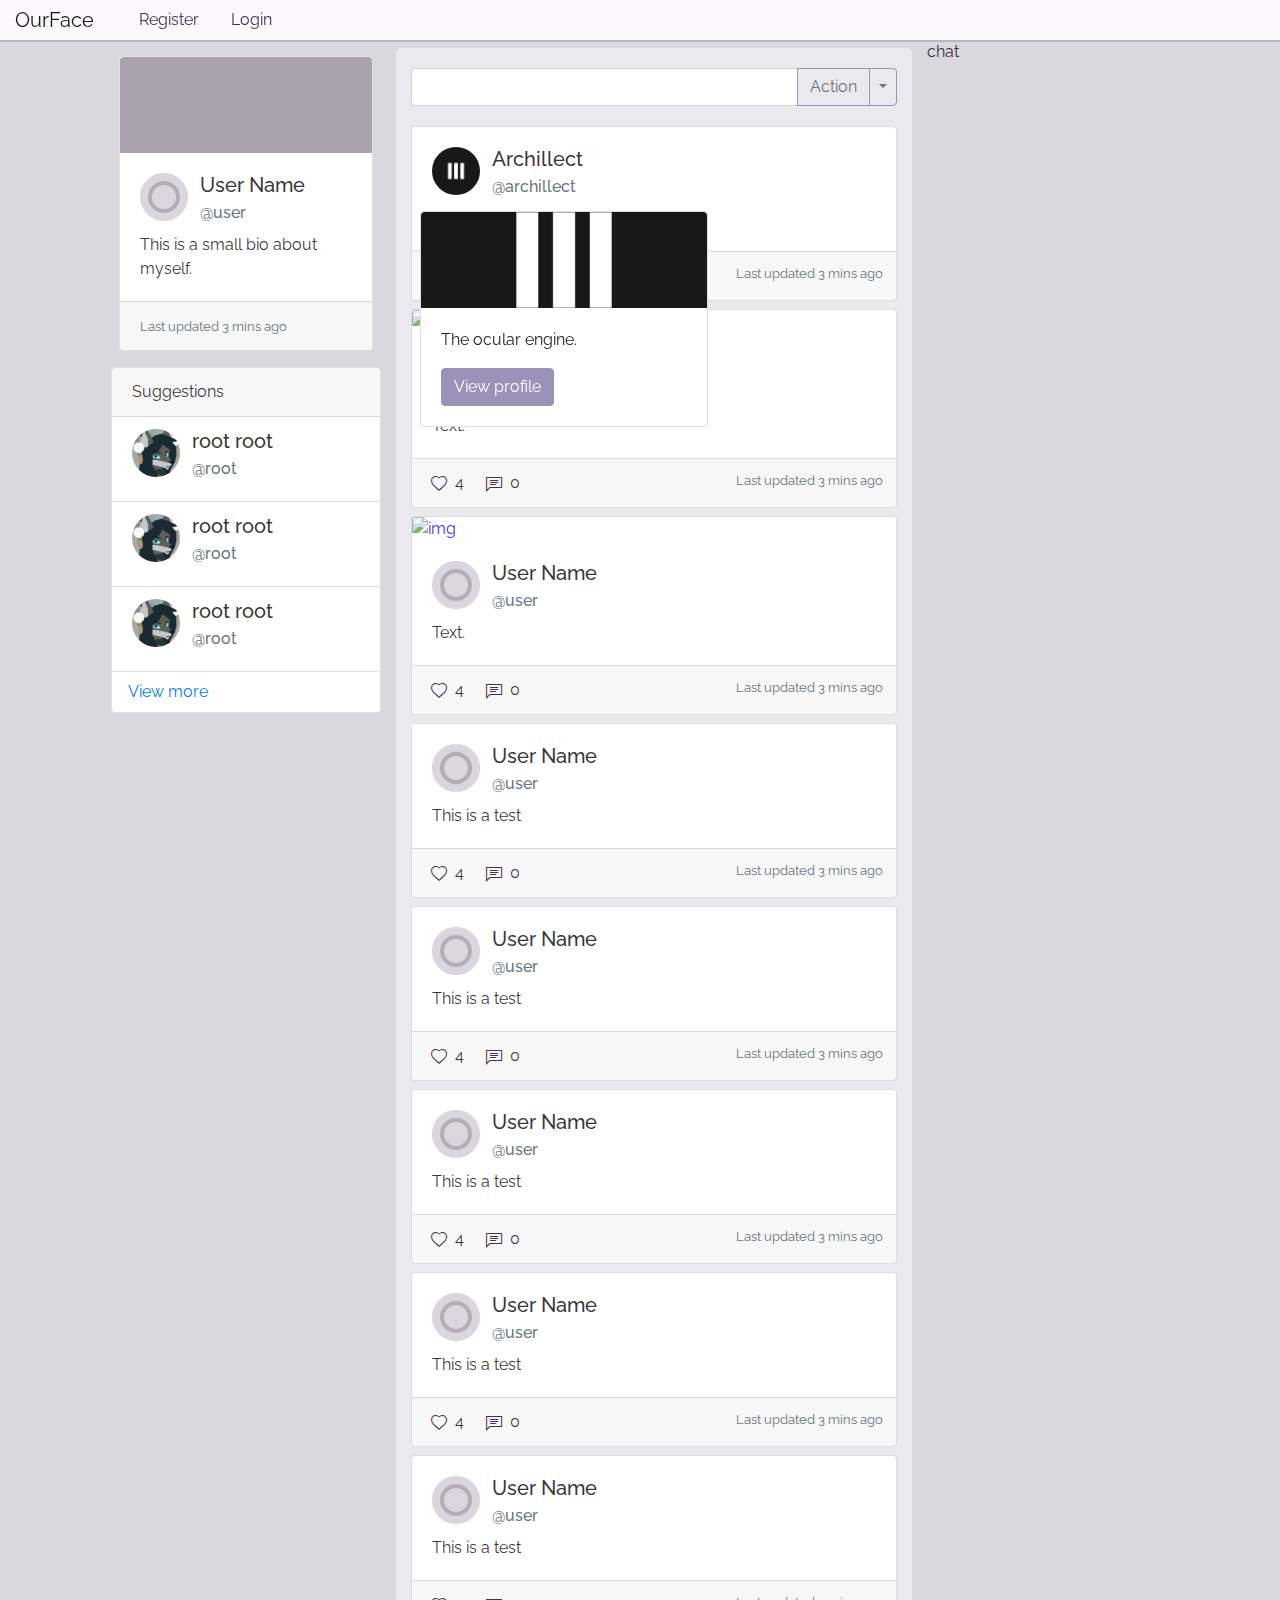
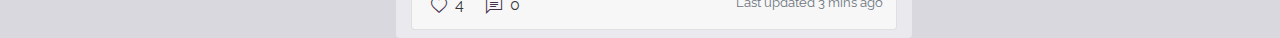
==== commit 80d2ec11: "Big push" ====
--- a/squelette/bad.html
+++ b/squelette/bad.html
@@ -76,6 +76,55 @@
               </div>
             </div>
           </div>
+          <div class="BSug">
+            <div class="card d-flex col-centered">
+              <div class="card-header">
+                Suggestions
+              </div>
+              <ul class="list-group list-group-flush">
+
+                <li class="list-group-item card-body">
+                  <div class="d-flex account-small" data-user-id="55">
+                    <div class="avatar-container">
+                      <img class="avatar-image" src="profile-image/55_400x400.jpg" alt="">
+                    </div>
+                    <div class="name-container flex-grow-1">
+                      <h5 class="card-title">root root</h5>
+                      <h6 class="card-subtitle mb-2 text-muted">@root</h6>
+                    </div>
+                    <div class="floating-card" style="width: 18rem;"></div>
+                  </div>
+                </li>
+                <li class="list-group-item card-body">
+                  <div class="d-flex account-small" data-user-id="55">
+                    <div class="avatar-container">
+                      <img class="avatar-image" src="profile-image/55_400x400.jpg" alt="">
+                    </div>
+                    <div class="name-container flex-grow-1">
+                      <h5 class="card-title">root root</h5>
+                      <h6 class="card-subtitle mb-2 text-muted">@root</h6>
+                    </div>
+                    <div class="floating-card" style="width: 18rem;"></div>
+                  </div>
+                </li>
+                <li class="list-group-item card-body">
+                  <div class="d-flex account-small" data-user-id="55">
+                    <div class="avatar-container">
+                      <img class="avatar-image" src="profile-image/55_400x400.jpg" alt="">
+                    </div>
+                    <div class="name-container flex-grow-1">
+                      <h5 class="card-title">root root</h5>
+                      <h6 class="card-subtitle mb-2 text-muted">@root</h6>
+                    </div>
+                    <div class="floating-card" style="width: 18rem;"></div>
+                  </div>
+                </li>
+              </ul>
+              <div class="card-body suggestions">
+                <a href="#" class="card-link">View more</a>
+              </div>
+            </div>
+          </div>
         </nav>
 
         <div class="col posts-main">
--- a/squelette/bad/css/bad.css
+++ b/squelette/bad/css/bad.css
@@ -1,3 +1,12 @@
+/**
+ * @Author: uapv1701795
+ * @Date:   2018-11-19T02:00:50+01:00
+ * @Last modified by:   uapv1701795
+ * @Last modified time: 2018-11-20T15:22:06+01:00
+ */
+
+
+
 @font-face {
 	font-family: 'rosettaIconFont';
 	src: url(../fonts/rosetta-icons-Regular.woff);
@@ -31,6 +40,13 @@
   padding: 8px;
   /*border-radius: 16px;
   background-color: rgba(251, 249, 251, 0.5);*/
+}
+.BSug {
+  padding-top: 8px;
+}
+
+.suggestions {
+  padding: .5rem 1rem;
 }
 
 .post-image {
@@ -139,10 +155,23 @@
 	flex-grow: 1;
 	margin: 0 8px;
 	margin-top: 4px;
+	border-bottom: 0px solid rgba(255, 255, 255, 0);
+	transition: border-bottom .2s ease-in-out;
 }
 .nav-icon:hover {
     border-bottom: 4px solid rgba(0, 0, 0, 0.25);
+		transition: all .2s ease-in-out;
 		cursor: pointer;
+}
+.nav-icon.selected:hover {
+    border-bottom: 4px solid rgba(0, 0, 0, 0.1);
+		transition: all .2s ease-in-out;
+		cursor: pointer;
+}
+
+.nav-icon.selected {
+    border-bottom: 4px solid rgba(0, 0, 0, 0.25);
+		transition: all .2s ease-in-out;
 }
 
 .nav-icon svg {
@@ -391,6 +420,10 @@
 }
 #pp {
   flex-grow: 1;
+  margin: 0 8px;
+}
+.nav-avatar {
+	padding: 0 2px;
 }
 #pp .dropdown {
 	margin: 0 auto;
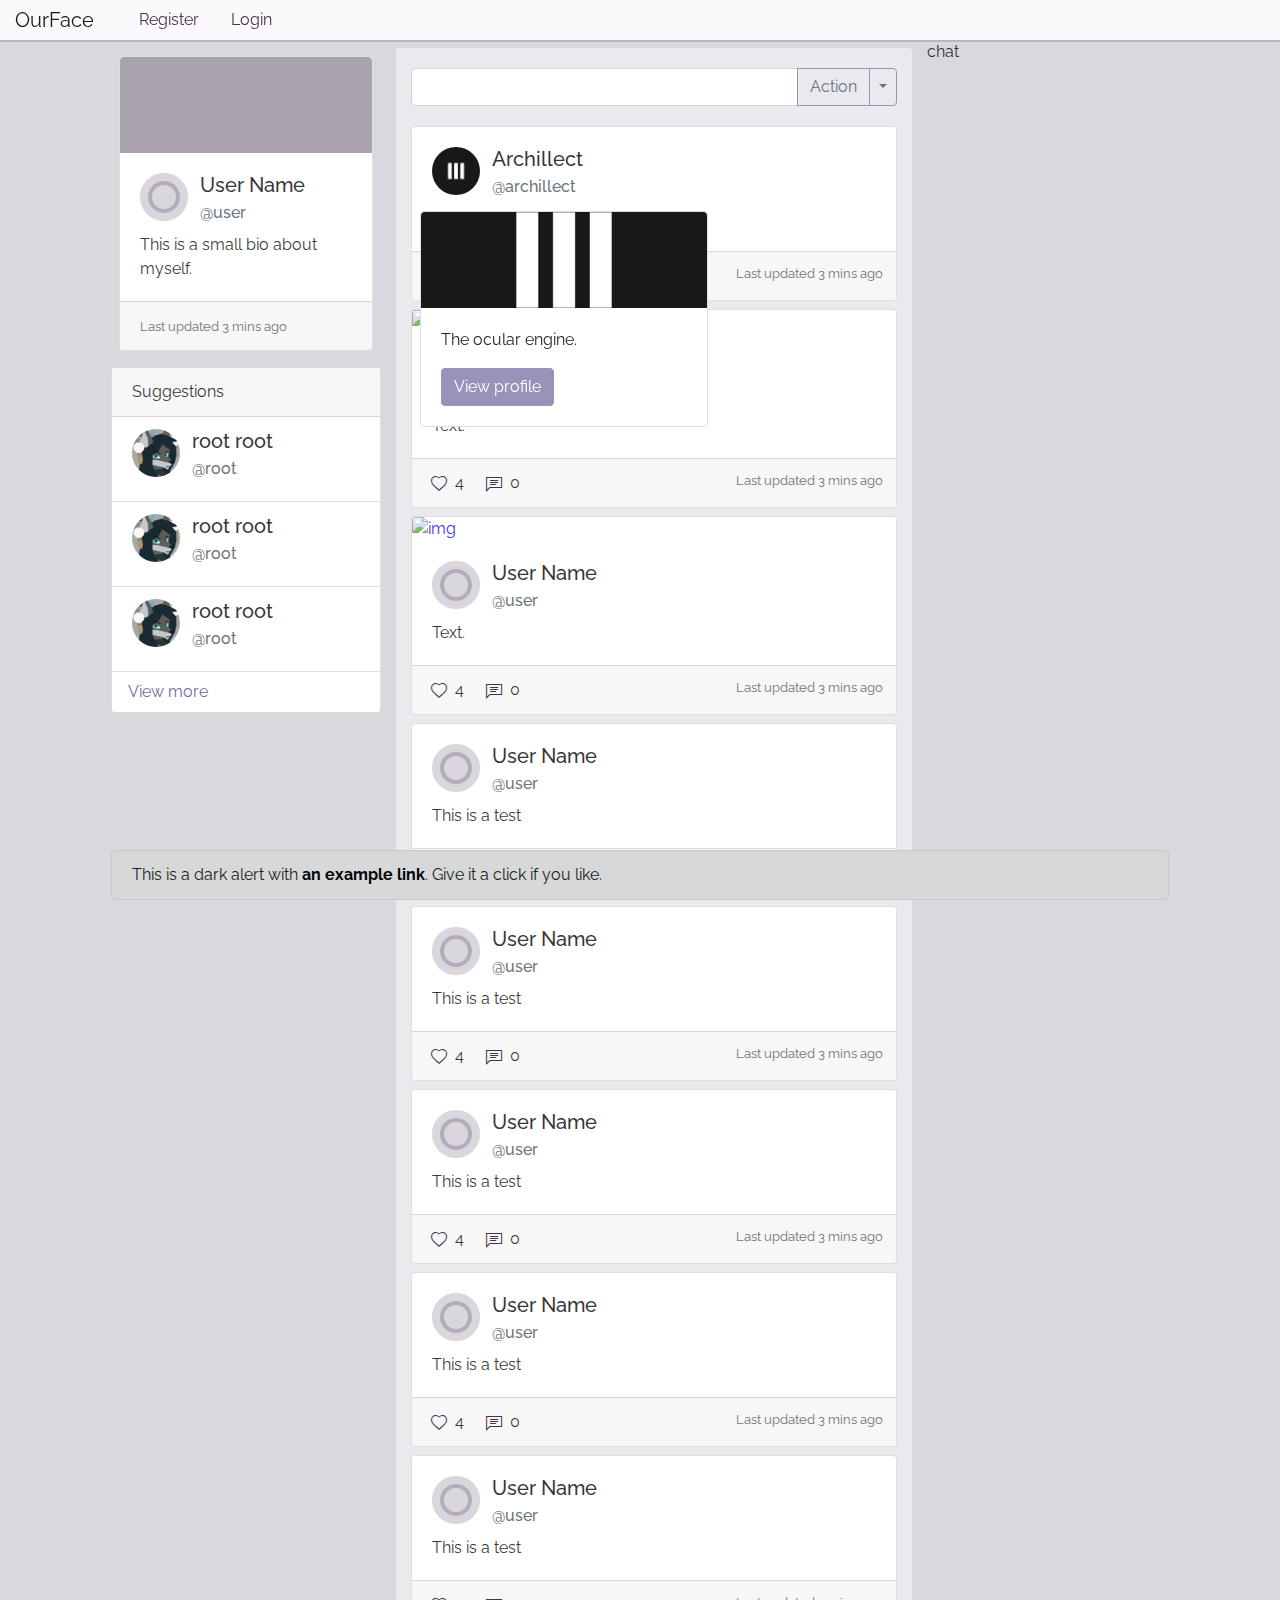
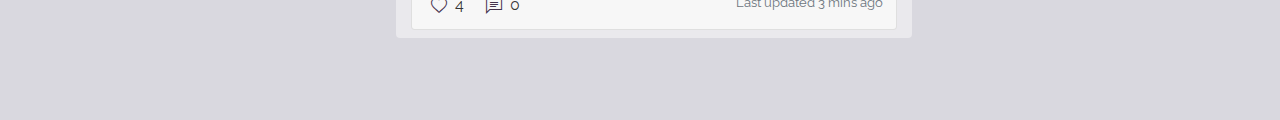
==== commit 0b8cdf5f: "Adder cheap notifier" ====
--- a/squelette/bad.html
+++ b/squelette/bad.html
@@ -447,6 +447,9 @@
         </div>
 
       </div>
+      <div class="notifier-footer"><div class="alert alert-dark" role="alert">
+  This is a dark alert with <a href="#" class="alert-link">an example link</a>. Give it a click if you like.
+</div></div>
     </div>
 
 
--- a/squelette/bad/css/bad.css
+++ b/squelette/bad/css/bad.css
@@ -2,7 +2,7 @@
  * @Author: uapv1701795
  * @Date:   2018-11-19T02:00:50+01:00
  * @Last modified by:   uapv1701795
- * @Last modified time: 2018-11-20T15:22:06+01:00
+ * @Last modified time: 2018-11-21T13:49:29+01:00
  */
 
 
@@ -97,6 +97,7 @@
   background-color: rgba(251, 249, 251, 0.5);
   border-radius: 4px;
   min-width: 300px;
+  margin-bottom: 16px;
 }
 
 .SProfileCover {
@@ -126,6 +127,16 @@
   transition: width .6s ease-in-out;
 }
 
+.notifier-footer {
+	position: sticky;
+	bottom: 0;
+}
+
+.notifier-footer .alert {
+	width: 100%;
+	animation: slide-up 0.4s ease;
+}
+
 .nav-avatar {
 	height: 32px;
 	line-height: 48px;
@@ -142,6 +153,10 @@
 
 .nav-avatar .card-title {
 	line-height: 32px;
+}
+
+.card-title a, .card-title a:hover {
+  color: inherit;
 }
 
 .nav-avatar .name-container {
@@ -569,3 +584,33 @@
     box-shadow: inset 0 0 0 0.2rem #9a92b8;
     transition: all .2s ease-in-out;
 }
+
+a:hover {
+  	color: #5941b1;
+}
+a {
+   	color: #7669a5;
+ }
+/* Framework redefines */
+.img-fluid {
+    border-radius: .1rem;
+}
+.modal-body {
+	padding: 0;
+}
+.ekko-lightbox .modal-footer {
+	text-align: right;
+	justify-content: flex-start;
+}
+
+/* animation res */
+@keyframes slide-up {
+    0% {
+        opacity: 0;
+        transform: translateY(20px);
+    }
+    100% {
+        opacity: 1;
+        transform: translateY(0);
+    }
+}
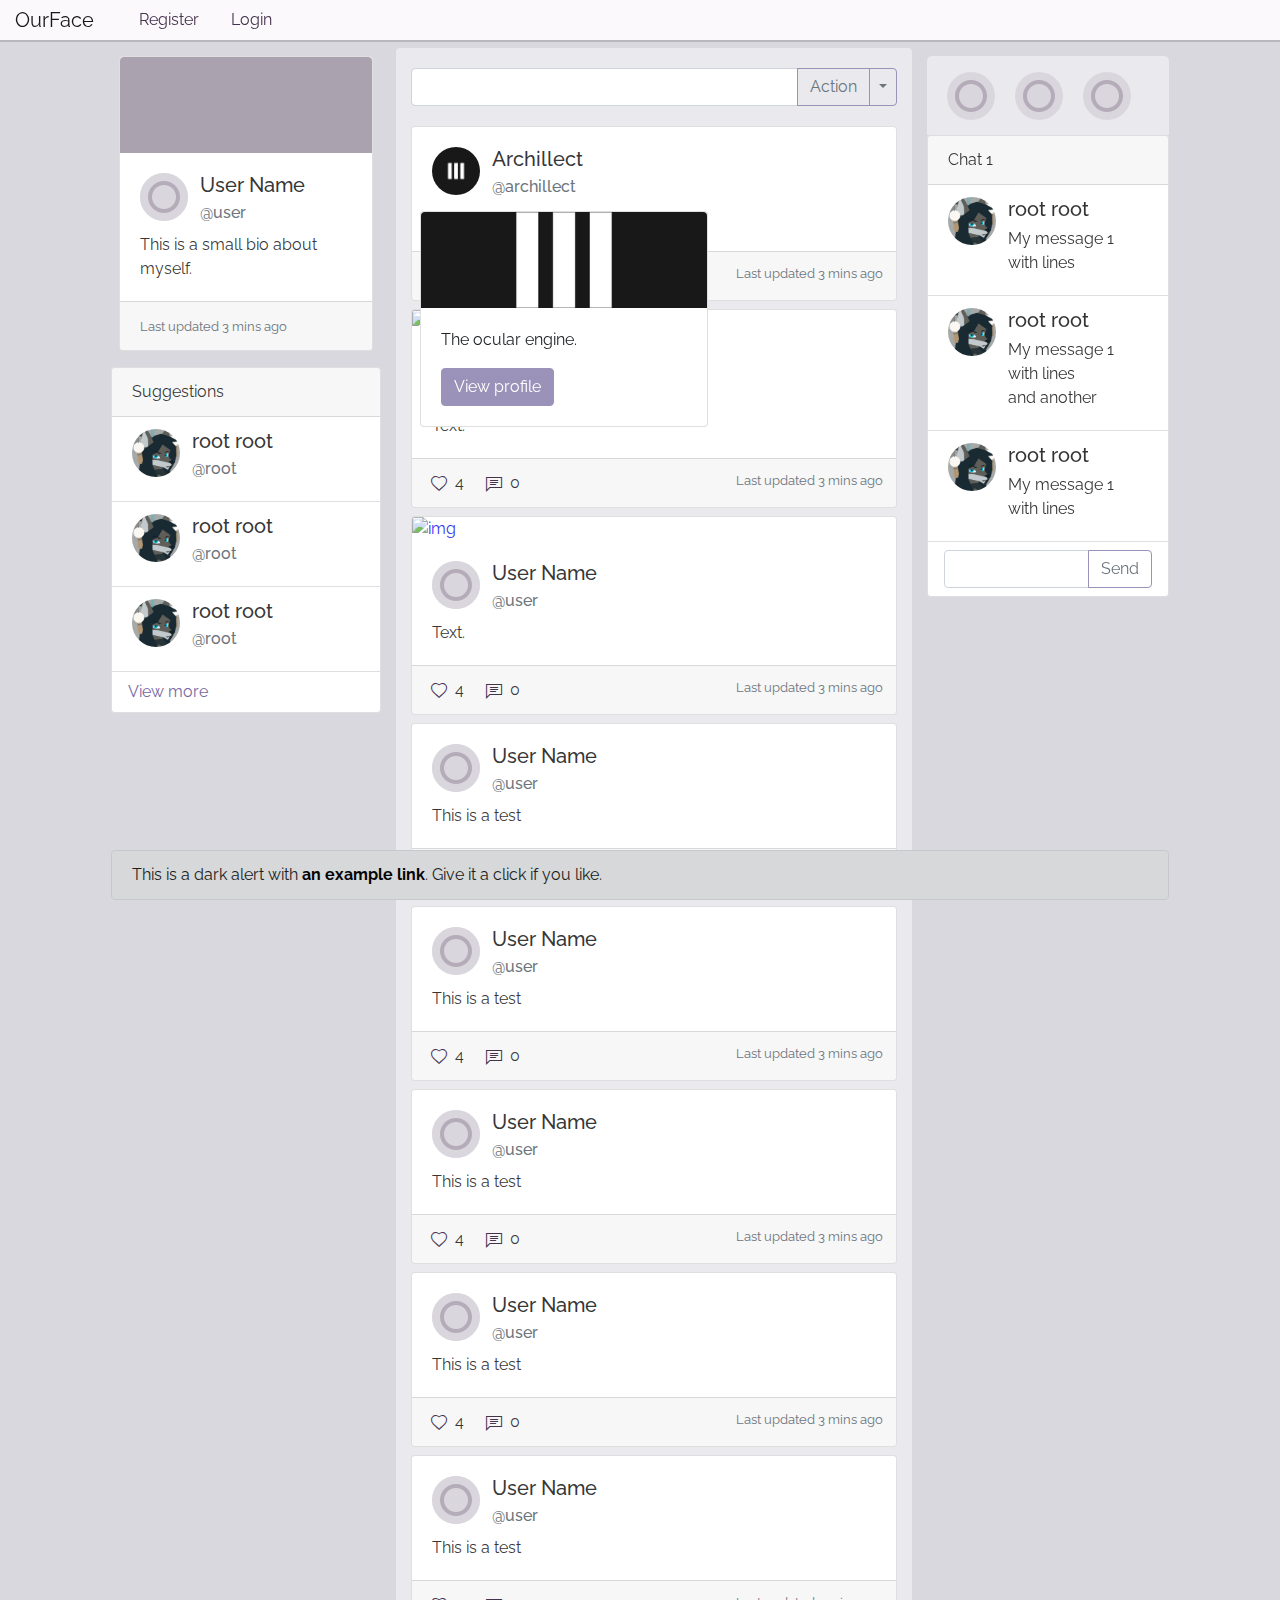
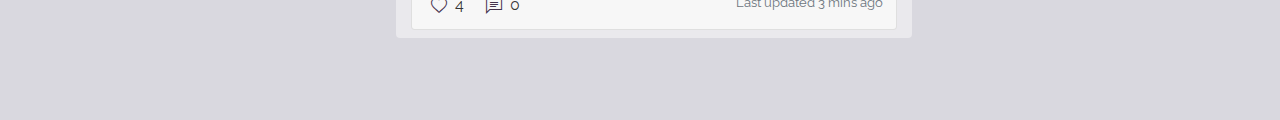
==== commit 4270d028: "testing fixed chats" ====
--- a/squelette/bad.html
+++ b/squelette/bad.html
@@ -443,8 +443,77 @@
         </div>
 
         <div class="col-lg-3" id="chats">
-            chat
-        </div>
+          <div class="row fixed-chats ">
+              <div class="col col-lg-auto servers-container" style="
+"><ul class="list-inline server-list">
+        <li class="list-inline-item server-icon"><div class="avatar-container">
+                    <img class="avatar-image" src="images/ico/def48.png" alt="">
+                  </div></li>
+        <li class="list-inline-item server-icon"><div class="avatar-container">
+                    <img class="avatar-image" src="images/ico/def48.png" alt="">
+                  </div></li>
+        <li class="list-inline-item server-icon"><div class="avatar-container">
+                    <img class="avatar-image" src="images/ico/def48.png" alt="">
+                  </div></li>
+      </ul></div>
+              <div class="col">
+                  <div class="card d-flex col-centered">
+                    <div class="card-header">Chat 1</div>
+                    <ul class="list-group list-group-flush">
+
+                      <li class="list-group-item card-body">
+                        <div class="d-flex" data-user-id="55">
+                          <div class="avatar-container">
+                            <img class="avatar-image" src="profile-image/55_400x400.jpg" alt="">
+                          </div>
+                          <div class="name-container flex-grow-1">
+                            <h5 class="card-title">root root</h5>
+                            <p class="card-subtitle mb-2">My message 1<br>with lines
+      </p>
+                          </div>
+                          <div class="floating-card" style="width: 18rem;"></div>
+                        </div>
+                      </li>
+                      <li class="list-group-item card-body">
+                        <div class="d-flex" data-user-id="55">
+                          <div class="avatar-container">
+                            <img class="avatar-image" src="profile-image/55_400x400.jpg" alt="">
+                          </div>
+                          <div class="name-container flex-grow-1">
+                            <h5 class="card-title">root root</h5>
+                            <p class="card-subtitle mb-2">My message 1<br>with lines<br> and another
+      </p>
+                          </div>
+                          <div class="floating-card" style="width: 18rem;"></div>
+                        </div>
+                      </li>
+                      <li class="list-group-item card-body">
+                        <div class="d-flex" data-user-id="55">
+                          <div class="avatar-container">
+                            <img class="avatar-image" src="profile-image/55_400x400.jpg" alt="">
+                          </div>
+                          <div class="name-container flex-grow-1">
+                            <h5 class="card-title">root root</h5>
+                            <p class="card-subtitle mb-2">My message 1<br>with lines</p>
+                          </div>
+                          <div class="floating-card" style="width: 18rem;"></div>
+                        </div>
+                      </li>
+                    </ul>
+                    <div class="card-body suggestions">
+                      <div class="input-group">
+                    <input type="text" class="form-control" aria-label="Text input with segmented dropdown button">
+                    <div class="input-group-append">
+                      <button type="button" class="btn btn-outline-secondary">Send</button>
+
+
+                    </div>
+                  </div>
+                    </div>
+                  </div>
+              </div>
+          </div>
+          </div>
 
       </div>
       <div class="notifier-footer"><div class="alert alert-dark" role="alert">
--- a/squelette/bad/css/bad.css
+++ b/squelette/bad/css/bad.css
@@ -2,7 +2,7 @@
  * @Author: uapv1701795
  * @Date:   2018-11-19T02:00:50+01:00
  * @Last modified by:   uapv1701795
- * @Last modified time: 2018-11-21T13:49:29+01:00
+ * @Last modified time: 2018-11-21T14:53:54+01:00
  */
 
 
@@ -415,6 +415,46 @@
   /*background-image: url(../../images/ico/like.svg);*/
 }
 
+/* chat rules */
+
+.server-icon {
+	margin: 8px;
+}
+
+.server-list {
+	padding-left: 0;
+	margin: 0 auto;
+	/* text-align: center; */
+	/* justify-content: center; */
+	width: 100%;
+	background-color: rgba(251, 249, 251, 0.5);
+	padding-top: 8px;
+	padding-left: 12px;
+	border-radius: .3em .3em 0 0;
+}
+
+.servers-container {
+	width: 100%;
+	overflow: hidden;
+	margin-top: 16px;
+	/* background: rgba(0,0,0,0.1); */
+}
+
+/* ends here */
+
+/* splash rules */
+
+.bg-dash {
+	background-image: url(../../images/ico/bg.svg);
+	background-repeat: no-repeat;
+	background-size: contain;
+	background-position: bottom;
+	background-repeat-y: no-repeat;
+	background-size: cover;
+}
+
+/* ends here */
+
 /* Hidding rules */
 
 .dashboard-left {
@@ -504,6 +544,10 @@
 		width: initial;
 		height: initial;
 	}
+	#chats .fixed-chats {
+		position: sticky;
+		top: 36px;
+	}
   .container-fluid {
     width: 85%;
     margin: 0 auto;
